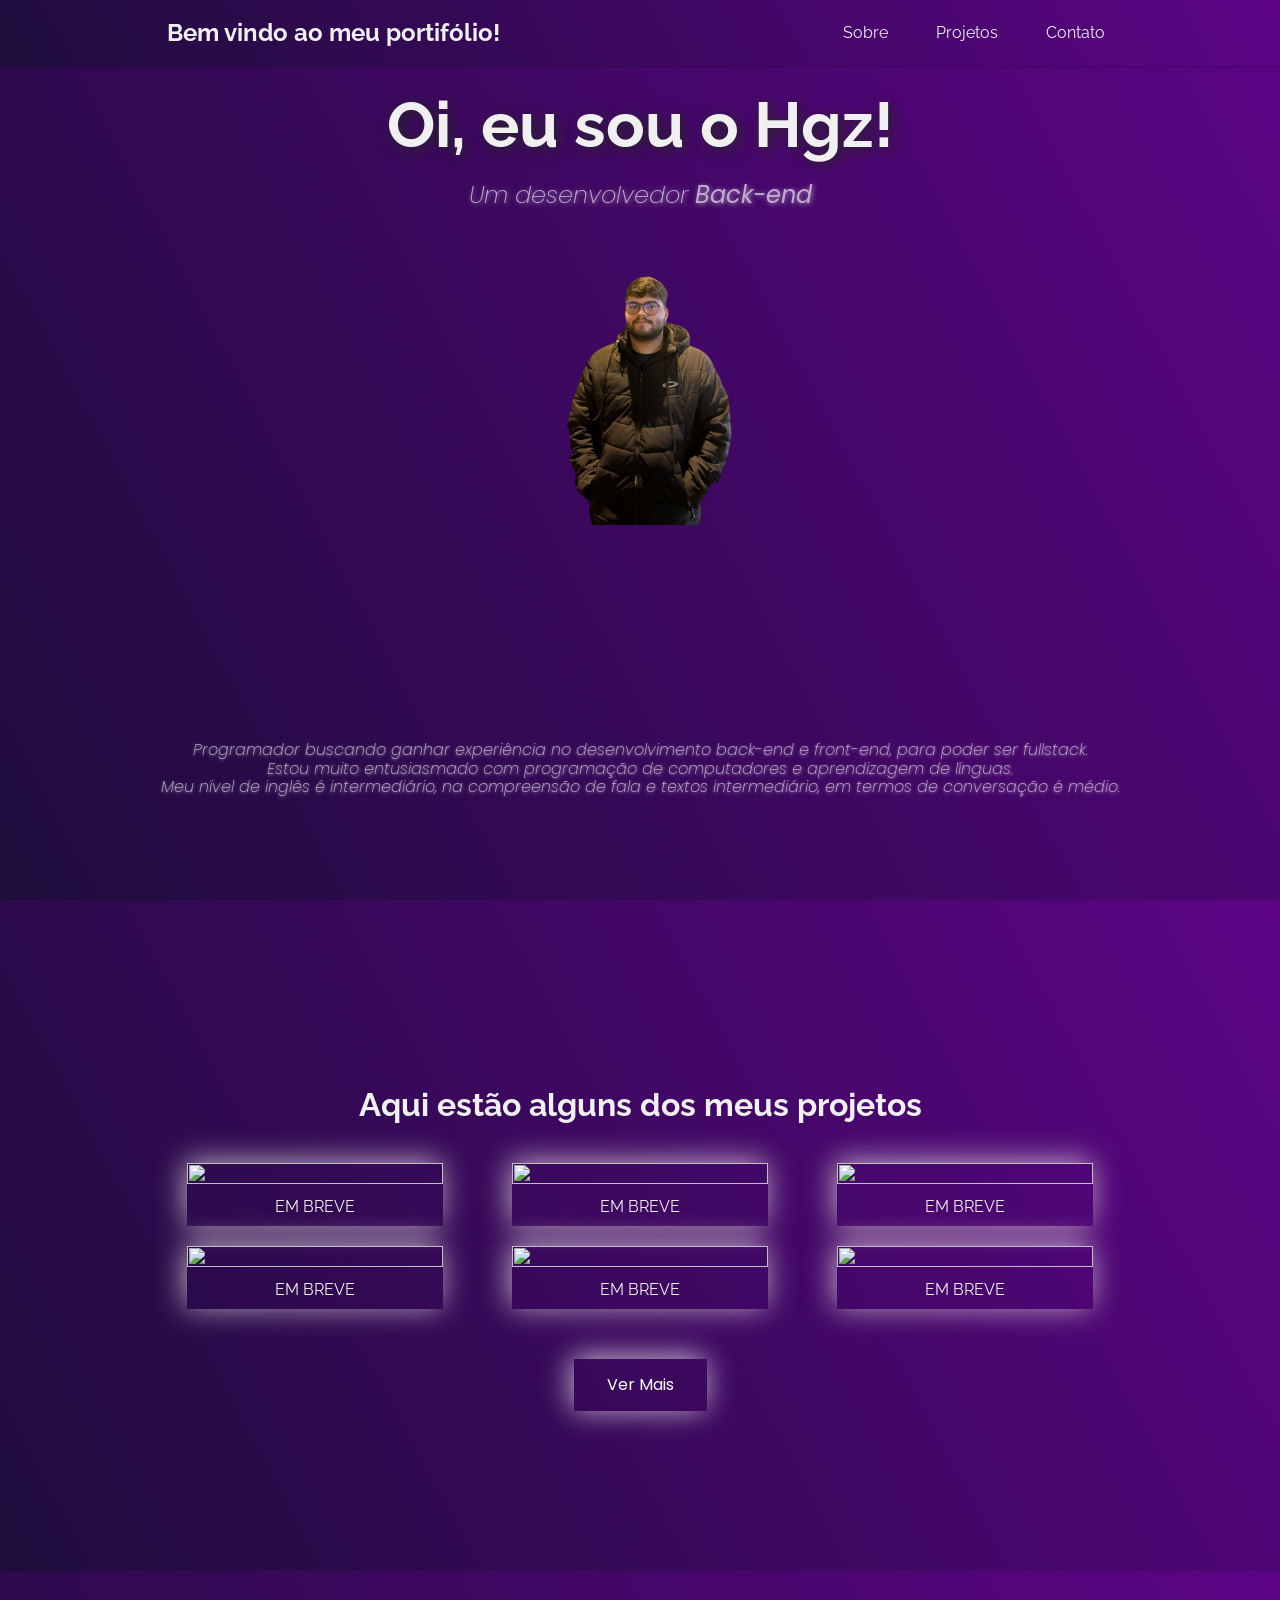
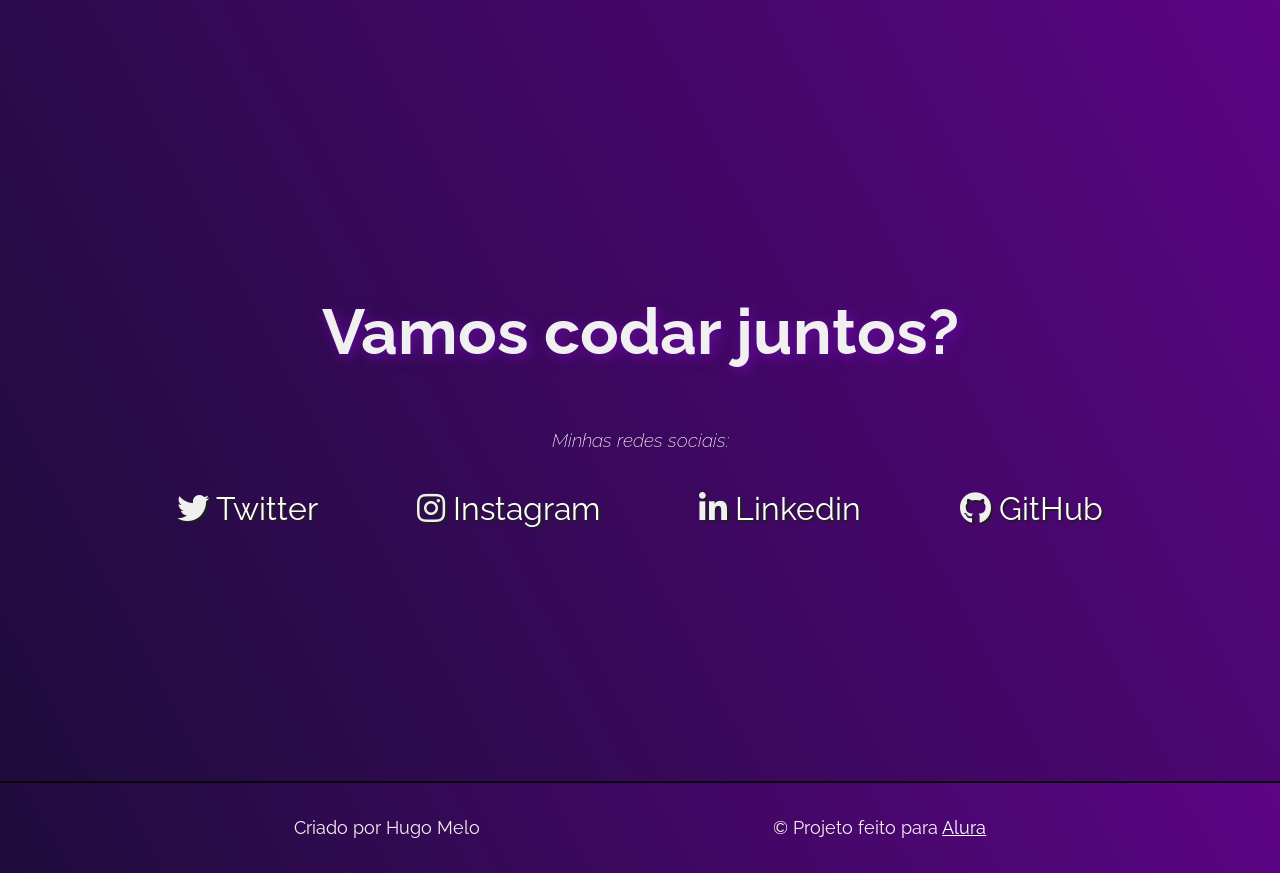
==== index.html @ b151e412 "commit" ====
<!DOCTYPE html>
<html lang="pt-br">
<head>
    <meta charset="UTF-8">
    <meta http-equiv="X-UA-Compatible" content="IE=edge">
    <meta name="viewport" content="width=device-width, initial-scale=1.0">
    <meta name="description" content="Portfólio desenvolvedor Back-end Hugo Melo"> 
    <link rel="stylesheet" href="style.css" type="text/css">
    <link rel="icon" href="https://i.pinimg.com/originals/1c/54/f7/1c54f7b06d7723c21afc5035bf88a5ef.png">
    <link
      rel="stylesheet"
      href="https://use.fontawesome.com/releases/v5.8.2/css/all.css"
    />
    <title>Portfólio Hugo Leonardo Melo</title>
</head>
<body>
    
    <header class="cabeçalho">
      <h2 class="titulo-cabeçalho"> Bem vindo ao meu portifólio!</h1>
        <nav id="navbar">
            <a href="#welcome-section" class="navbar-link">Sobre</a>
            <a href="#projects" class="navbar-link">Projetos</a>
            <a href="#contact" class="navbar-link">Contato</a>
        </nav>
    </header>

    <main>
        <section id="welcome-section">
            <section id="welcome-section">
              <h1 class="titulo-welcome">Oi, eu sou o Hgz!</h1>
              <h2 class="subtitulo-welcome">Um desenvolvedor <strong>Back-end </strong></h2>
              <img src="Foto.png" alt="Foto do dev"  style="width: 300px; margin-bottom: 200px;">
              <p class="subtitulo-welcome"> Programador buscando ganhar experiência no
                desenvolvimento back-end e front-end, para poder ser
                fullstack.<br>
                Estou muito entusiasmado com programação de
                computadores e aprendizagem de línguas.<br>
                Meu nível de inglês é intermediário, na compreensão de
                fala e textos intermediário, em termos de conversação é
                médio.<br>
              </p>
            </section>

          </section>

        <section id="projects">
          <h2 class="titulo-projects">Aqui estão alguns dos meus projetos</h2>
          <div class="projetos-container">  
            <a class="project-tile" href="#">
                <img src="https://c.tenor.com/iyJ0r-hK4gYAAAAC/em-breve-glitch.gif" class="imagem-projeto">
                <p class="descrição-projeto">EM BREVE</p>
            </a>
            <a class="project-tile" href="#">
                <img src="https://c.tenor.com/iyJ0r-hK4gYAAAAC/em-breve-glitch.gif" class="imagem-projeto">
                <p class="descrição-projeto">EM BREVE</p>
            </a>
            <a class="project-tile" href="#">
                <img src="https://c.tenor.com/iyJ0r-hK4gYAAAAC/em-breve-glitch.gif" class="imagem-projeto">
                <p class="descrição-projeto">EM BREVE</p>
            </a>
            <a class="project-tile" href="#">
                <img src="https://c.tenor.com/iyJ0r-hK4gYAAAAC/em-breve-glitch.gif" class="imagem-projeto">
                <p class="descrição-projeto">EM BREVE</p>
            </a>
            <a class="project-tile" href="#">
                <img src="https://c.tenor.com/iyJ0r-hK4gYAAAAC/em-breve-glitch.gif" class="imagem-projeto">
                <p class="descrição-projeto">EM BREVE</p>
            </a>
            <a class="project-tile" href="#">
                <img src="https://c.tenor.com/iyJ0r-hK4gYAAAAC/em-breve-glitch.gif" class="imagem-projeto">
                <p class="descrição-projeto">EM BREVE</p>
            </a>
        </div>
        <a class="btn-ver-mais" href="https://github.com/not-felipe" target="blank">Ver Mais</a>
        </section>

        <section id="contact">
            <h1 class="titulo-contacts">Vamos codar juntos?</h1>
            <h3 class="subtitulo-contacts">Minhas redes sociais:</h5>
                <div class="social-icons">
                    </a>
                    <a href="https://twitter.com/HugoLeo1227"
                    target="_blank">
                      <i class="fab fa-twitter"></i>
                      Twitter
                    </a>
                    <a href="https://www.instagram.com/hugouleo/"
                    target="_blank">
                      <i class="fab fa-instagram"></i>
                      Instagram
                    </a>
                    <a href="https://www.linkedin.com/in/hugo-leonardo-13271121b/"
                    target="_blank">
                      <i class="fab fa-linkedin-in"></i>
                      Linkedin
                    </a>
                    <a href="https://github.com/hgleo"
                    target="_blank">
                      <i class="fab fa-github"></i>
                      GitHub
                    </a>
                  </div>
                  <div class="linha"></div>
        </section>
    </main>
    <footer>
       <p>Criado por Hugo Melo</p>
       <p>© Projeto feito para  <a href="" id="profile-link" target="_blank">Alura</a></p>
    </footer>


</body>
</html>
---- style.css ----
@import url('https://fonts.googleapis.com/css2?family=Poppins:ital,wght@0,100;0,200;0,300;0,400;0,500;0,600;0,700;1,200&family=Raleway:wght@100;200;300;400;500;600;700;800;900&display=swap');

/*! normalize.css v8.0.1 | MIT License | github.com/necolas/normalize.css */

/* Document
   ========================================================================== */

/**
 * 1. Correct the line height in all browsers.
 * 2. Prevent adjustments of font size after orientation changes in iOS.
 */

 html {
    line-height: 1.15; /* 1 */
    -webkit-text-size-adjust: 100%; /* 2 */
  }
  
  /* Sections
     ========================================================================== */
  
  /**
   * Remove the margin in all browsers.
   */
  
  body {
    margin: 0;
  }
  
  /**
   * Render the `main` element consistently in IE.
   */
  
  main {
    display: block;
  }
  
  /**
   * Correct the font size and margin on `h1` elements within `section` and
   * `article` contexts in Chrome, Firefox, and Safari.
   */
  
  h1 {
    font-size: 2em;
    margin: 0.67em 0;
  }
  
  /* Grouping content
     ========================================================================== */
  
  /**
   * 1. Add the correct box sizing in Firefox.
   * 2. Show the overflow in Edge and IE.
   */
  
  hr {
    box-sizing: content-box; /* 1 */
    height: 0; /* 1 */
    overflow: visible; /* 2 */
  }
  
  /**
   * 1. Correct the inheritance and scaling of font size in all browsers.
   * 2. Correct the odd `em` font sizing in all browsers.
   */
  
  pre {
    font-family: monospace, monospace; /* 1 */
    font-size: 1em; /* 2 */
  }
  
  /* Text-level semantics
     ========================================================================== */
  
  /**
   * Remove the gray background on active links in IE 10.
   */
  
  a {
    background-color: transparent;
  }
  
  /**
   * 1. Remove the bottom border in Chrome 57-
   * 2. Add the correct text decoration in Chrome, Edge, IE, Opera, and Safari.
   */
  
  abbr[title] {
    border-bottom: none; /* 1 */
    text-decoration: underline; /* 2 */
    text-decoration: underline dotted; /* 2 */
  }
  
  /**
   * Add the correct font weight in Chrome, Edge, and Safari.
   */
  
  b,
  strong {
    font-weight: bolder;
  }
  
  /**
   * 1. Correct the inheritance and scaling of font size in all browsers.
   * 2. Correct the odd `em` font sizing in all browsers.
   */
  
  code,
  kbd,
  samp {
    font-family: monospace, monospace; /* 1 */
    font-size: 1em; /* 2 */
  }
  
  /**
   * Add the correct font size in all browsers.
   */
  
  small {
    font-size: 80%;
  }
  
  /**
   * Prevent `sub` and `sup` elements from affecting the line height in
   * all browsers.
   */
  
  sub,
  sup {
    font-size: 75%;
    line-height: 0;
    position: relative;
    vertical-align: baseline;
  }
  
  sub {
    bottom: -0.25em;
  }
  
  sup {
    top: -0.5em;
  }
  
  /* Embedded content
     ========================================================================== */
  
  /**
   * Remove the border on images inside links in IE 10.
   */
  
  img {
    border-style: none;
  }
  
  /* Forms
     ========================================================================== */
  
  /**
   * 1. Change the font styles in all browsers.
   * 2. Remove the margin in Firefox and Safari.
   */
  
  button,
  input,
  optgroup,
  select,
  textarea {
    font-family: inherit; /* 1 */
    font-size: 100%; /* 1 */
    line-height: 1.15; /* 1 */
    margin: 0; /* 2 */
  }
  
  /**
   * Show the overflow in IE.
   * 1. Show the overflow in Edge.
   */
  
  button,
  input { /* 1 */
    overflow: visible;
  }
  
  /**
   * Remove the inheritance of text transform in Edge, Firefox, and IE.
   * 1. Remove the inheritance of text transform in Firefox.
   */
  
  button,
  select { /* 1 */
    text-transform: none;
  }
  
  /**
   * Correct the inability to style clickable types in iOS and Safari.
   */
  
  button,
  [type="button"],
  [type="reset"],
  [type="submit"] {
    -webkit-appearance: button;
  }
  
  /**
   * Remove the inner border and padding in Firefox.
   */
  
  button::-moz-focus-inner,
  [type="button"]::-moz-focus-inner,
  [type="reset"]::-moz-focus-inner,
  [type="submit"]::-moz-focus-inner {
    border-style: none;
    padding: 0;
  }
  
  /**
   * Restore the focus styles unset by the previous rule.
   */
  
  button:-moz-focusring,
  [type="button"]:-moz-focusring,
  [type="reset"]:-moz-focusring,
  [type="submit"]:-moz-focusring {
    outline: 1px dotted ButtonText;
  }
  
  /**
   * Correct the padding in Firefox.
   */
  
  fieldset {
    padding: 0.35em 0.75em 0.625em;
  }
  
  /**
   * 1. Correct the text wrapping in Edge and IE.
   * 2. Correct the color inheritance from `fieldset` elements in IE.
   * 3. Remove the padding so developers are not caught out when they zero out
   *    `fieldset` elements in all browsers.
   */
  
  legend {
    box-sizing: border-box; /* 1 */
    color: inherit; /* 2 */
    display: table; /* 1 */
    max-width: 100%; /* 1 */
    padding: 0; /* 3 */
    white-space: normal; /* 1 */
  }
  
  /**
   * Add the correct vertical alignment in Chrome, Firefox, and Opera.
   */
  
  progress {
    vertical-align: baseline;
  }
  
  /**
   * Remove the default vertical scrollbar in IE 10+.
   */
  
  textarea {
    overflow: auto;
  }
  
  /**
   * 1. Add the correct box sizing in IE 10.
   * 2. Remove the padding in IE 10.
   */
  
  [type="checkbox"],
  [type="radio"] {
    box-sizing: border-box; /* 1 */
    padding: 0; /* 2 */
  }
  
  /**
   * Correct the cursor style of increment and decrement buttons in Chrome.
   */
  
  [type="number"]::-webkit-inner-spin-button,
  [type="number"]::-webkit-outer-spin-button {
    height: auto;
  }
  
  /**
   * 1. Correct the odd appearance in Chrome and Safari.
   * 2. Correct the outline style in Safari.
   */
  
  [type="search"] {
    -webkit-appearance: textfield; /* 1 */
    outline-offset: -2px; /* 2 */
  }
  
  /**
   * Remove the inner padding in Chrome and Safari on macOS.
   */
  
  [type="search"]::-webkit-search-decoration {
    -webkit-appearance: none;
  }
  
  /**
   * 1. Correct the inability to style clickable types in iOS and Safari.
   * 2. Change font properties to `inherit` in Safari.
   */
  
  ::-webkit-file-upload-button {
    -webkit-appearance: button; /* 1 */
    font: inherit; /* 2 */
  }
  
  /* Interactive
     ========================================================================== */
  
  /*
   * Add the correct display in Edge, IE 10+, and Firefox.
   */
  
  details {
    display: block;
  }
  
  /*
   * Add the correct display in all browsers.
   */
  
  summary {
    display: list-item;
  }
  
  /* Misc
     ========================================================================== */
  
  /**
   * Add the correct display in IE 10+.
   */
  
  template {
    display: none;
  }
  
  /**
   * Add the correct display in IE 10.
   */
  
  [hidden] {
    display: none;
  }

  *{
    text-decoration: none;
  }

  /* INICIO DO MEU CODIGO */

  html{
    font-size: 16px;
    scroll-behavior: smooth;
  }

  body{
    font-family: 'Raleway', sans-serif;
  }

  body::-webkit-scrollbar {
    width: 5px;               /* width of the entire scrollbar */
  }
  
  body::-webkit-scrollbar-track {
    background: rgb(255, 255, 255);        /* color of the tracking area */
  }
  
  body::-webkit-scrollbar-thumb {
    background-color: #f0f0f0;    /* color of the scroll thumb */
    border-radius: 20px;       /* roundness of the scroll thumb */
    border: 3px solid transparent;  /* creates padding around scroll thumb */
  }

/* header */

  .cabeçalho{
    position: fixed;
    top: 0;
    left: 0;
    width: 100%;
    display: flex;
    justify-content: space-around;
    align-items: center;
    background-color: #fdfbfb;
    background-image: linear-gradient(62deg, #1e0c3b ,#5c0485 100%);
    box-shadow: 0 2px 0 rgb(0 0 0 / 10%);
    z-index: 10;
  }

  .titulo-cabeçalho{
    color: #f0f0f0;
    padding: .5rem;
    margin: .5rem;
    align-self: center;
    justify-self: center;
  }

  #navbar{
    display: flex;
    justify-content: flex-end;
    align-items: center;
  }

  .navbar-link{
    text-align: center;
    color: #f0f0f0;
    display: flex;
    transition: all .5s ease-in-out 0s;  
    padding: 1.5rem;
  }

  .navbar-link:hover{
    height: 100%;
    width: 100%;
    background-color: #f0f0f0;
    color: #eeeeee;
  }




  /* main */

/* SECTION 1*/

  #welcome-section{
    display: flex;
    flex-direction: column;
    justify-content: center;
    align-items: center;
    width: 100%;
    height: 100vh;
    background-color: #e2dde6;
    background-image: linear-gradient(62deg, #1e0c3b 0%, #5c0485 100%);
  }

  .titulo-welcome{
    transition: all .5s ease-in-out 0s;  
    color: #f0f0f0;
    font-size: 4rem;
    margin: 0;
    text-align: center;
    padding: 0;
    cursor: pointer;
    text-shadow: rgb(38, 38, 38) 0.05em 0.05em 0.2em;
  }

  .titulo-welcome:hover{ 
    -webkit-text-stroke: 1px #f0f0f0;
    color: transparent;
  }

  .subtitulo-welcome{
    font-family: 'Poppins';
    font-style: italic;
    color: rgb(245, 241, 247);
    font-weight: 200;
    opacity: 70%;
    text-align: center;
    text-shadow: rgba(246, 246, 247, 0.788) 0.05em 0.05em 0.2em;
  }

  /* SECTION 2 */

  #projects{
    background-color: #fffeff;
    background-image: linear-gradient(62deg, #1e0c3b 0%, #5c0485 100%); 
    width: 100%;
    padding: 10rem 0;
    display: flex;
    flex-direction: column;
    justify-content: center;
    align-items: center;
  }

  .titulo-projects{
    color: #f0f0f0;
    font-size: 2em;
    text-align: center;
    margin-bottom: 30px;
  }

  .projetos-container{
    width: 80%;
    display: flex;
    flex-direction: row;
    flex-wrap: wrap;
    justify-content: space-evenly;
    margin-bottom: 10px;
  }

  .project-tile{
    color: #f0f0f0;
    width: 25%;
    background: transparent;
    margin: 10px;
    display: flex;
    flex-direction: column;
    -webkit-box-shadow: -2px -2px 30px 0px rgba(248, 241, 241, 0.75);
    -moz-box-shadow: -2px -2px 30px 0px rgba(236, 221, 221, 0.75);
    box-shadow: -2px -2px 30px 0px rgba(235, 230, 230, 0.75);
    transition-property: all;
    transition-duration: 1s;
    transition-timing-function: ease-out;
  }

  .project-tile:hover{
    background: rgb(85, 4, 161);
  }

  .imagem-projeto{
    width: 100%;
    object-fit: cover;
    height: 85%;
  }

  .descrição-projeto{
    margin-top: auto;
    margin-bottom: auto;
    align-self: center;
    justify-self: center;
    padding: 10px;
  }

  .btn-ver-mais{
    font-family: 'Poppins';
    padding: 1rem 2rem;
    margin-top: 30px;
    border: 1px solid transparent;
    color: #fffefe;
    background: transparent;
    -webkit-box-shadow: -2px -2px 30px 0px rgba(250, 244, 244, 0.75);
    -moz-box-shadow: -2px -2px 30px 0px rgba(247, 247, 247, 0.75);
    box-shadow: -2px -2px 30px 0px rgba(255, 255, 255, 0.75);
    transition-property: all;
    transition-duration: 1s;
    transition-timing-function: ease-out;
  }

  .btn-ver-mais:hover{
    background: rgb(241, 241, 241);
  }


  /* CONTATOS */

  #contact{
    display: flex;
    flex-direction: column;
    justify-content: center;
    align-items: center;
    width: 100%;
    height: 90vh;
    background-color: #000;
    background-image: linear-gradient(62deg, #1e0c3b 0%, #5c0485 100%);
  }

  .titulo-contacts{
    transition: all .5s ease-in-out 0s;  
    color: #f0f0f0;
    font-size: 4rem;
    margin-top: 10vh;
    text-align: center;
    padding: 0;
    text-shadow: rgb(105, 10, 160) 0.05em 0.05em 0.2em;
  }

  .subtitulo-contacts{
    color: rgb(255, 255, 255);
    font-weight: 200;
    font-style: italic;
  }

  .social-icons a{
    font-size: 2rem;
    color: white;
  }

  .social-icons{
    width: 80%;
    font-size: 3rem;
    display: inline-flex;
    flex-wrap: wrap;
    justify-content: space-around; 
    align-items: space-around;
    margin: 20px auto;
    text-shadow: 2px 2px 1px #1f1f1f;
  }

  .fab{
    color: #f0f0f0;
  }


  /* FOOTER */

  footer{
    background-color: #a8a1a1;
    background-image: linear-gradient(62deg, #1e0c3b, #5c0485);
    width: 100%;
    height: 10vh;
    padding: 0;
    border-top: 2px solid rgb(10, 8, 8);
    display: flex;
    justify-content: space-evenly;
  }

  footer p{
    color: #f8f0f0;
    font-size: 1.1em;
    align-self: center;
  }

  #profile-link{
    color: white;
    text-decoration: underline;
  }

  /* MEDIA QUERY */

  @media only screen and (max-width: 1050px) {
    .project-tile{
      width: 40%;
      margin-bottom: 10px;
      height: 500px;
    }
    .titulo-welcome{
      font-size: 3rem;
    }
    .titulo-contacts{
      font-size: 3rem;
    }
    .social-icons{
      display: flex;
      flex-direction: column;
      justify-content: center;
      align-content: center;
    }
    .social-icons a{
      margin-bottom: 20px;
    }
  } 

  @media only screen and (max-width: 768px) {
    .project-tile{
      width: 100%;
      margin-bottom: 10px;
      height: 500px;
    }
    .titulo-welcome{
      font-size: 3rem;
    }
    .titulo-contacts{
      font-size: 3rem;
    }
    .social-icons{
      display: flex;
      flex-direction: column;
      justify-content: center;
      align-content: center;
    }
    .social-icons a{
      margin-bottom: 20px;
    }
  }
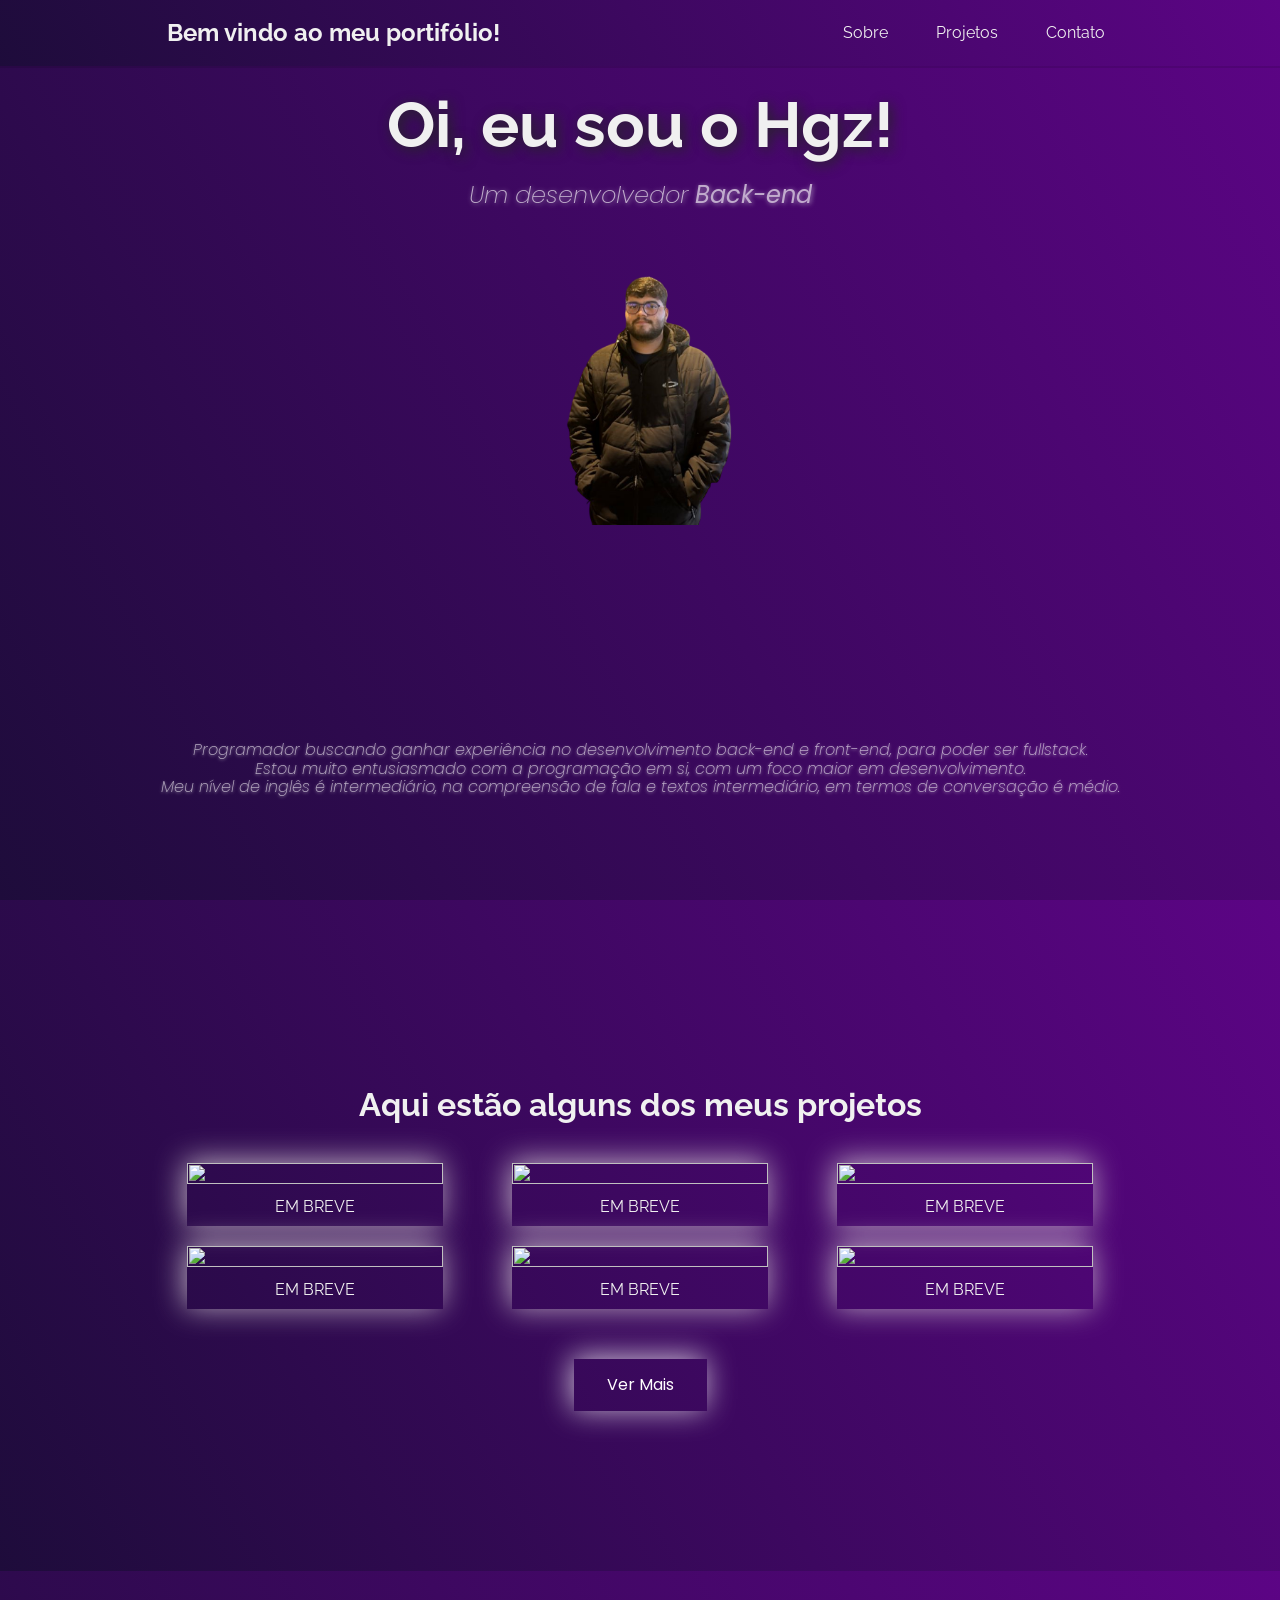
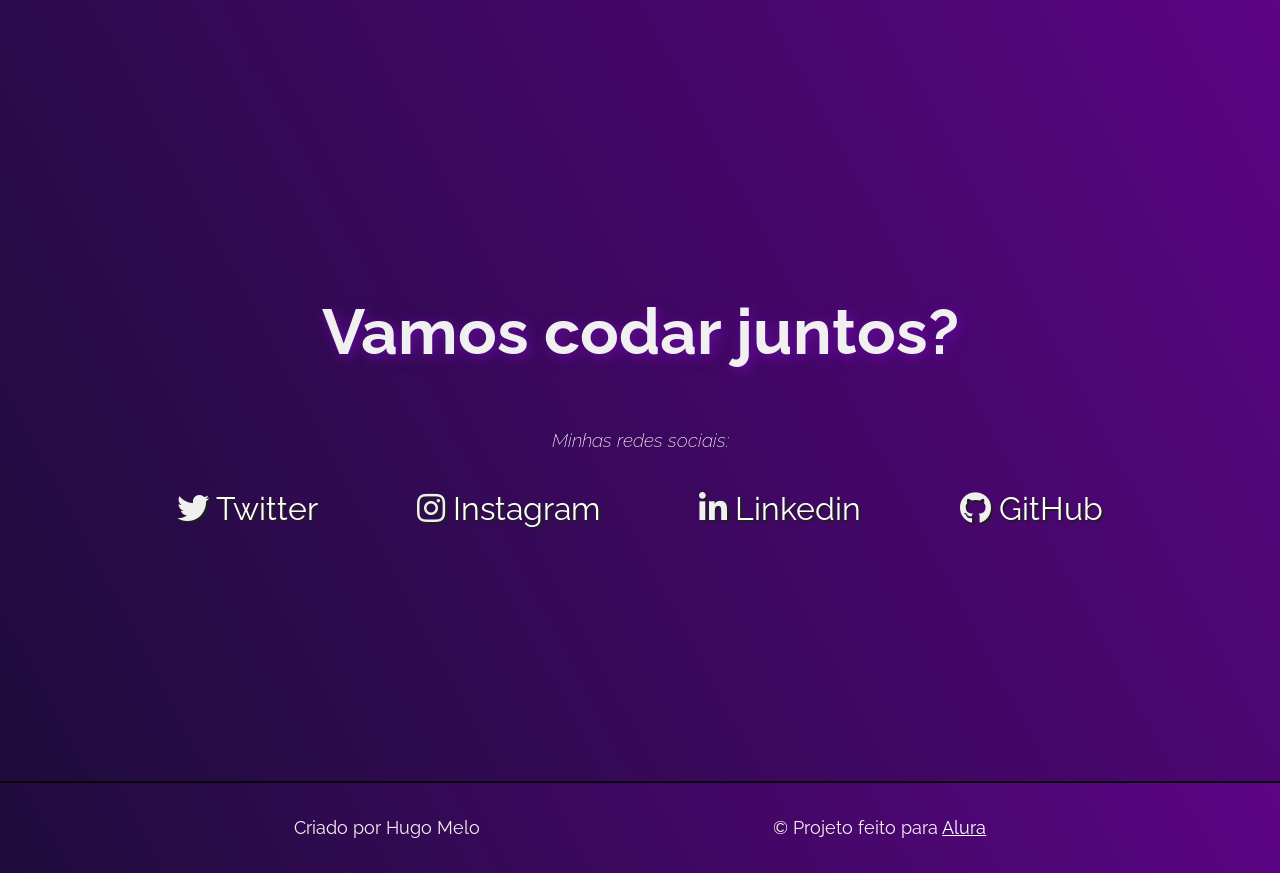
==== commit 7a70b87e: "commit" ====
--- a/index.html
+++ b/index.html
@@ -33,8 +33,7 @@
               <p class="subtitulo-welcome"> Programador buscando ganhar experiência no
                 desenvolvimento back-end e front-end, para poder ser
                 fullstack.<br>
-                Estou muito entusiasmado com programação de
-                computadores e aprendizagem de línguas.<br>
+                Estou muito entusiasmado com a programação em si, com um foco maior em desenvolvimento.<br>
                 Meu nível de inglês é intermediário, na compreensão de
                 fala e textos intermediário, em termos de conversação é
                 médio.<br>
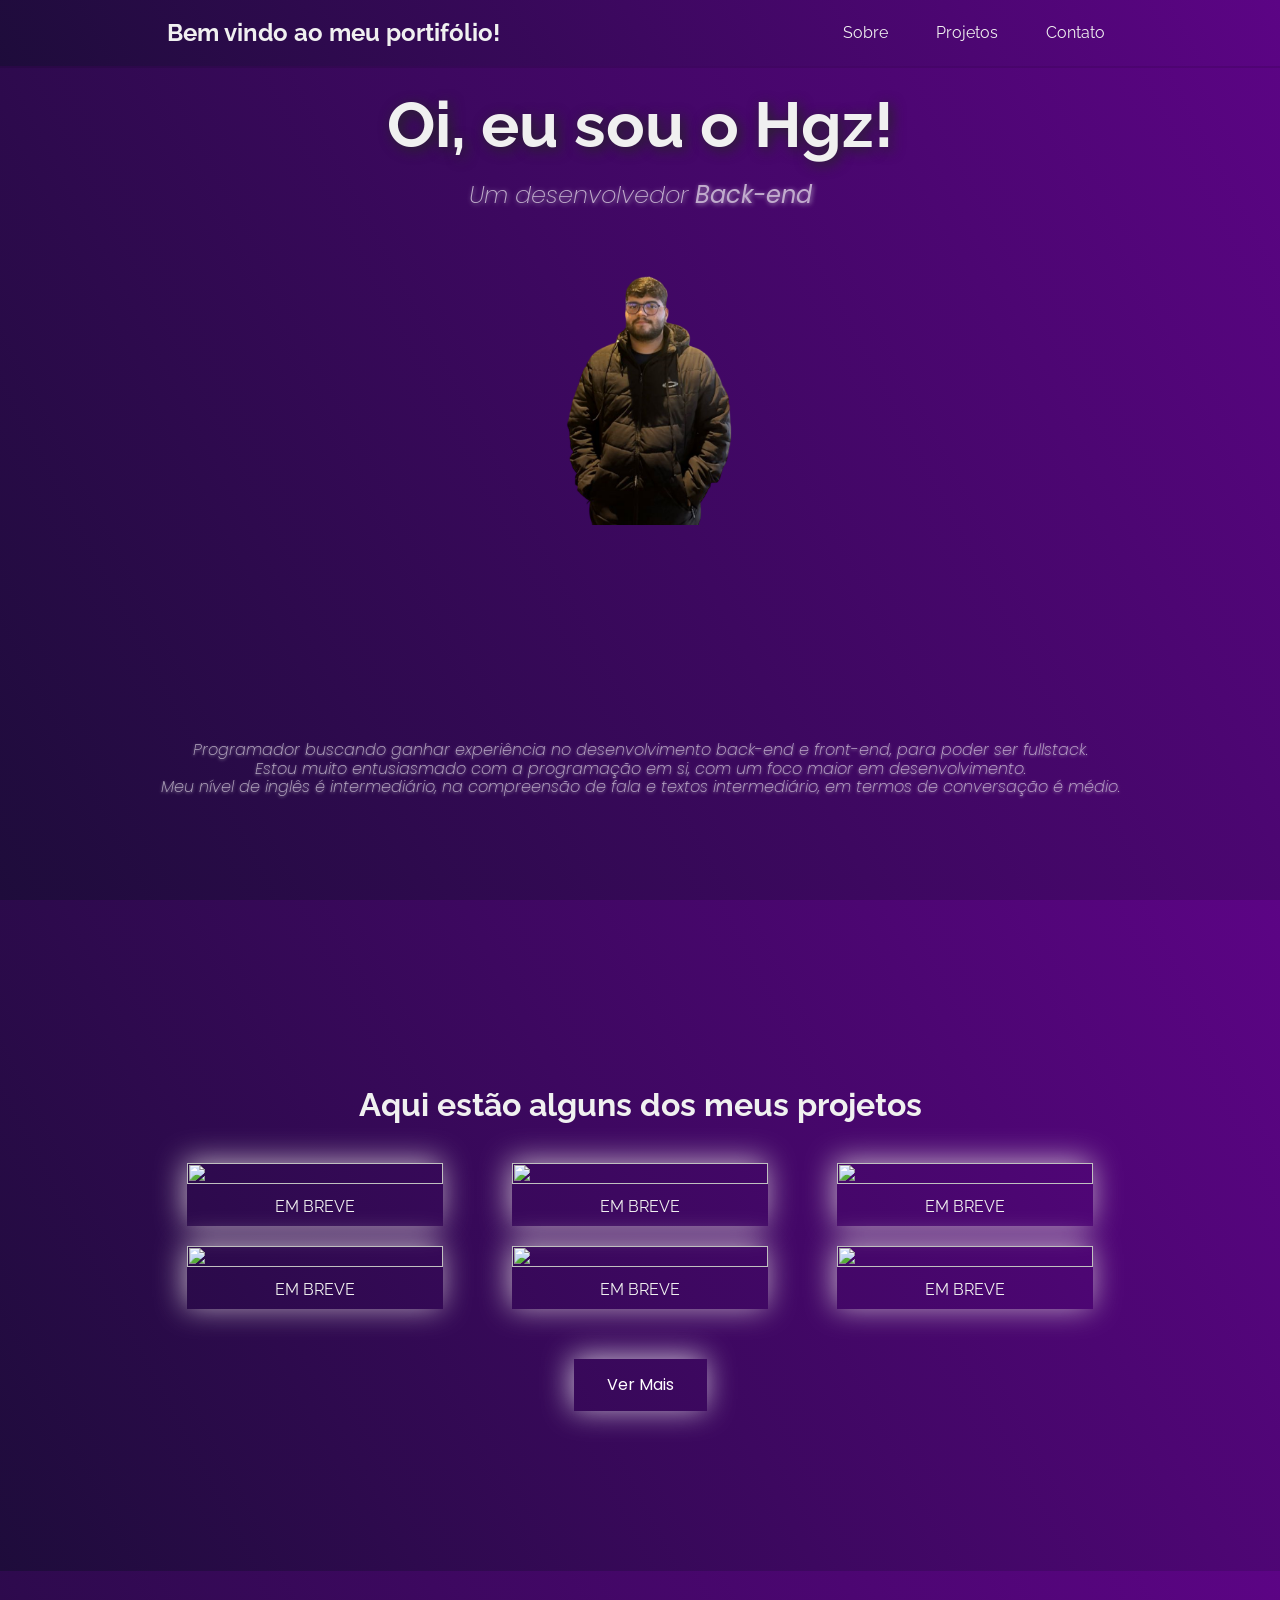
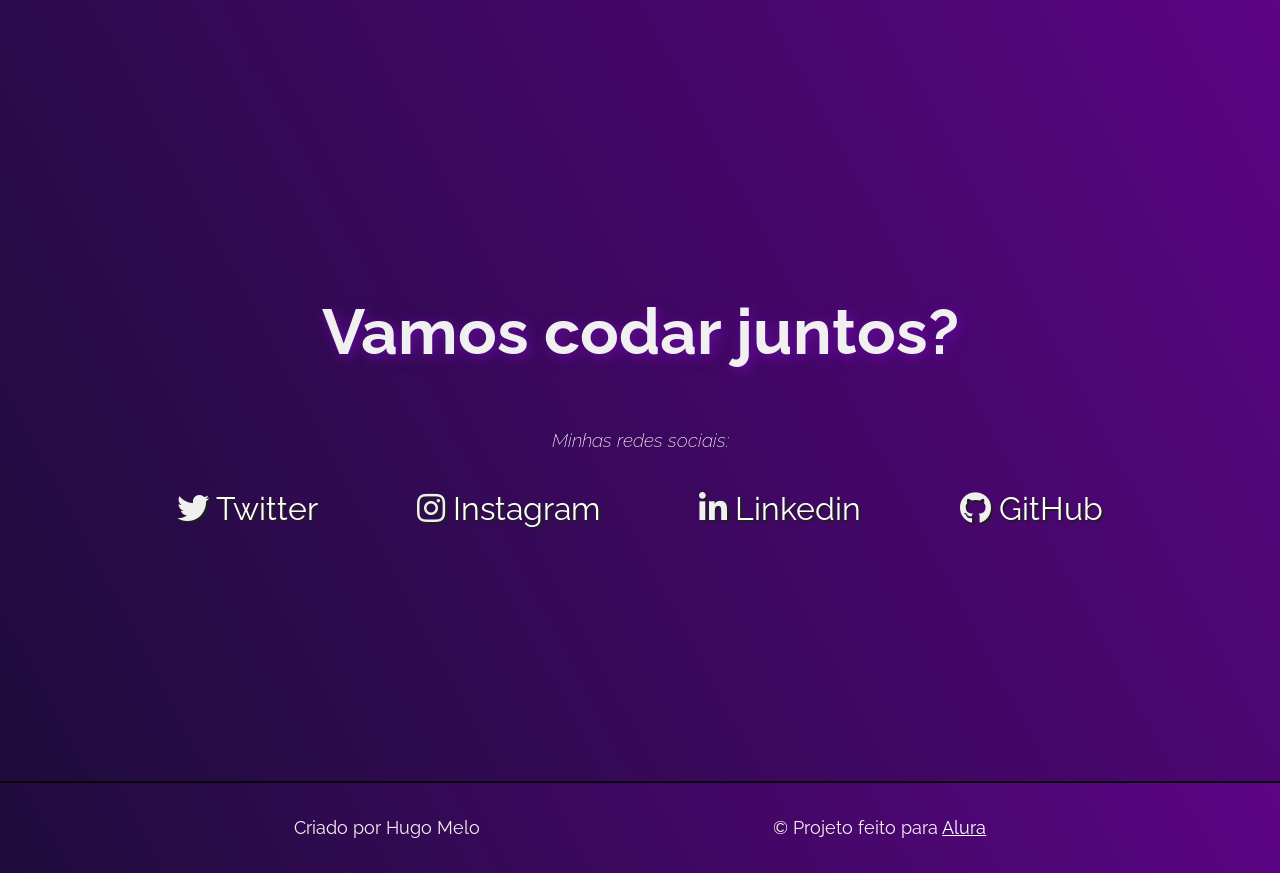
==== commit aa90188a: "commit" ====
--- a/index.html
+++ b/index.html
@@ -5,7 +5,7 @@
     <meta http-equiv="X-UA-Compatible" content="IE=edge">
     <meta name="viewport" content="width=device-width, initial-scale=1.0">
     <meta name="description" content="Portfólio desenvolvedor Back-end Hugo Melo"> 
-    <link rel="stylesheet" href="style.css" type="text/css">
+    <link rel="stylesheet" href="styles.css" type="text/css">
     <link rel="icon" href="https://i.pinimg.com/originals/1c/54/f7/1c54f7b06d7723c21afc5035bf88a5ef.png">
     <link
       rel="stylesheet"
@@ -70,7 +70,7 @@
                 <p class="descrição-projeto">EM BREVE</p>
             </a>
         </div>
-        <a class="btn-ver-mais" href="https://github.com/not-felipe" target="blank">Ver Mais</a>
+        <a class="btn-ver-mais" href="https://github.com/hgleo" target="blank">Ver Mais</a>
         </section>
 
         <section id="contact">
--- a/styles.css
+++ b/styles.css
@@ -0,0 +1,673 @@
+@import url('https://fonts.googleapis.com/css2?family=Poppins:ital,wght@0,100;0,200;0,300;0,400;0,500;0,600;0,700;1,200&family=Raleway:wght@100;200;300;400;500;600;700;800;900&display=swap');
+
+/*! normalize.css v8.0.1 | MIT License | github.com/necolas/normalize.css */
+
+/* Document
+   ========================================================================== */
+
+/**
+ * 1. Correct the line height in all browsers.
+ * 2. Prevent adjustments of font size after orientation changes in iOS.
+ */
+
+ html {
+    line-height: 1.15; /* 1 */
+    -webkit-text-size-adjust: 100%; /* 2 */
+  }
+  
+  /* Sections
+     ========================================================================== */
+  
+  /**
+   * Remove the margin in all browsers.
+   */
+  
+  body {
+    margin: 0;
+  }
+  
+  /**
+   * Render the `main` element consistently in IE.
+   */
+  
+  main {
+    display: block;
+  }
+  
+  /**
+   * Correct the font size and margin on `h1` elements within `section` and
+   * `article` contexts in Chrome, Firefox, and Safari.
+   */
+  
+  h1 {
+    font-size: 2em;
+    margin: 0.67em 0;
+  }
+  
+  /* Grouping content
+     ========================================================================== */
+  
+  /**
+   * 1. Add the correct box sizing in Firefox.
+   * 2. Show the overflow in Edge and IE.
+   */
+  
+  hr {
+    box-sizing: content-box; /* 1 */
+    height: 0; /* 1 */
+    overflow: visible; /* 2 */
+  }
+  
+  /**
+   * 1. Correct the inheritance and scaling of font size in all browsers.
+   * 2. Correct the odd `em` font sizing in all browsers.
+   */
+  
+  pre {
+    font-family: monospace, monospace; /* 1 */
+    font-size: 1em; /* 2 */
+  }
+  
+  /* Text-level semantics
+     ========================================================================== */
+  
+  /**
+   * Remove the gray background on active links in IE 10.
+   */
+  
+  a {
+    background-color: transparent;
+  }
+  
+  /**
+   * 1. Remove the bottom border in Chrome 57-
+   * 2. Add the correct text decoration in Chrome, Edge, IE, Opera, and Safari.
+   */
+  
+  abbr[title] {
+    border-bottom: none; /* 1 */
+    text-decoration: underline; /* 2 */
+    text-decoration: underline dotted; /* 2 */
+  }
+  
+  /**
+   * Add the correct font weight in Chrome, Edge, and Safari.
+   */
+  
+  b,
+  strong {
+    font-weight: bolder;
+  }
+  
+  /**
+   * 1. Correct the inheritance and scaling of font size in all browsers.
+   * 2. Correct the odd `em` font sizing in all browsers.
+   */
+  
+  code,
+  kbd,
+  samp {
+    font-family: monospace, monospace; /* 1 */
+    font-size: 1em; /* 2 */
+  }
+  
+  /**
+   * Add the correct font size in all browsers.
+   */
+  
+  small {
+    font-size: 80%;
+  }
+  
+  /**
+   * Prevent `sub` and `sup` elements from affecting the line height in
+   * all browsers.
+   */
+  
+  sub,
+  sup {
+    font-size: 75%;
+    line-height: 0;
+    position: relative;
+    vertical-align: baseline;
+  }
+  
+  sub {
+    bottom: -0.25em;
+  }
+  
+  sup {
+    top: -0.5em;
+  }
+  
+  /* Embedded content
+     ========================================================================== */
+  
+  /**
+   * Remove the border on images inside links in IE 10.
+   */
+  
+  img {
+    border-style: none;
+  }
+  
+  /* Forms
+     ========================================================================== */
+  
+  /**
+   * 1. Change the font styles in all browsers.
+   * 2. Remove the margin in Firefox and Safari.
+   */
+  
+  button,
+  input,
+  optgroup,
+  select,
+  textarea {
+    font-family: inherit; /* 1 */
+    font-size: 100%; /* 1 */
+    line-height: 1.15; /* 1 */
+    margin: 0; /* 2 */
+  }
+  
+  /**
+   * Show the overflow in IE.
+   * 1. Show the overflow in Edge.
+   */
+  
+  button,
+  input { /* 1 */
+    overflow: visible;
+  }
+  
+  /**
+   * Remove the inheritance of text transform in Edge, Firefox, and IE.
+   * 1. Remove the inheritance of text transform in Firefox.
+   */
+  
+  button,
+  select { /* 1 */
+    text-transform: none;
+  }
+  
+  /**
+   * Correct the inability to style clickable types in iOS and Safari.
+   */
+  
+  button,
+  [type="button"],
+  [type="reset"],
+  [type="submit"] {
+    -webkit-appearance: button;
+  }
+  
+  /**
+   * Remove the inner border and padding in Firefox.
+   */
+  
+  button::-moz-focus-inner,
+  [type="button"]::-moz-focus-inner,
+  [type="reset"]::-moz-focus-inner,
+  [type="submit"]::-moz-focus-inner {
+    border-style: none;
+    padding: 0;
+  }
+  
+  /**
+   * Restore the focus styles unset by the previous rule.
+   */
+  
+  button:-moz-focusring,
+  [type="button"]:-moz-focusring,
+  [type="reset"]:-moz-focusring,
+  [type="submit"]:-moz-focusring {
+    outline: 1px dotted ButtonText;
+  }
+  
+  /**
+   * Correct the padding in Firefox.
+   */
+  
+  fieldset {
+    padding: 0.35em 0.75em 0.625em;
+  }
+  
+  /**
+   * 1. Correct the text wrapping in Edge and IE.
+   * 2. Correct the color inheritance from `fieldset` elements in IE.
+   * 3. Remove the padding so developers are not caught out when they zero out
+   *    `fieldset` elements in all browsers.
+   */
+  
+  legend {
+    box-sizing: border-box; /* 1 */
+    color: inherit; /* 2 */
+    display: table; /* 1 */
+    max-width: 100%; /* 1 */
+    padding: 0; /* 3 */
+    white-space: normal; /* 1 */
+  }
+  
+  /**
+   * Add the correct vertical alignment in Chrome, Firefox, and Opera.
+   */
+  
+  progress {
+    vertical-align: baseline;
+  }
+  
+  /**
+   * Remove the default vertical scrollbar in IE 10+.
+   */
+  
+  textarea {
+    overflow: auto;
+  }
+  
+  /**
+   * 1. Add the correct box sizing in IE 10.
+   * 2. Remove the padding in IE 10.
+   */
+  
+  [type="checkbox"],
+  [type="radio"] {
+    box-sizing: border-box; /* 1 */
+    padding: 0; /* 2 */
+  }
+  
+  /**
+   * Correct the cursor style of increment and decrement buttons in Chrome.
+   */
+  
+  [type="number"]::-webkit-inner-spin-button,
+  [type="number"]::-webkit-outer-spin-button {
+    height: auto;
+  }
+  
+  /**
+   * 1. Correct the odd appearance in Chrome and Safari.
+   * 2. Correct the outline style in Safari.
+   */
+  
+  [type="search"] {
+    -webkit-appearance: textfield; /* 1 */
+    outline-offset: -2px; /* 2 */
+  }
+  
+  /**
+   * Remove the inner padding in Chrome and Safari on macOS.
+   */
+  
+  [type="search"]::-webkit-search-decoration {
+    -webkit-appearance: none;
+  }
+  
+  /**
+   * 1. Correct the inability to style clickable types in iOS and Safari.
+   * 2. Change font properties to `inherit` in Safari.
+   */
+  
+  ::-webkit-file-upload-button {
+    -webkit-appearance: button; /* 1 */
+    font: inherit; /* 2 */
+  }
+  
+  /* Interactive
+     ========================================================================== */
+  
+  /*
+   * Add the correct display in Edge, IE 10+, and Firefox.
+   */
+  
+  details {
+    display: block;
+  }
+  
+  /*
+   * Add the correct display in all browsers.
+   */
+  
+  summary {
+    display: list-item;
+  }
+  
+  /* Misc
+     ========================================================================== */
+  
+  /**
+   * Add the correct display in IE 10+.
+   */
+  
+  template {
+    display: none;
+  }
+  
+  /**
+   * Add the correct display in IE 10.
+   */
+  
+  [hidden] {
+    display: none;
+  }
+
+  *{
+    text-decoration: none;
+  }
+
+  /* INICIO DO MEU CODIGO */
+
+  html{
+    font-size: 16px;
+    scroll-behavior: smooth;
+  }
+
+  body{
+    font-family: 'Raleway', sans-serif;
+  }
+
+  body::-webkit-scrollbar {
+    width: 5px;               /* width of the entire scrollbar */
+  }
+  
+  body::-webkit-scrollbar-track {
+    background: rgb(255, 255, 255);        /* color of the tracking area */
+  }
+  
+  body::-webkit-scrollbar-thumb {
+    background-color: #f0f0f0;    /* color of the scroll thumb */
+    border-radius: 20px;       /* roundness of the scroll thumb */
+    border: 3px solid transparent;  /* creates padding around scroll thumb */
+  }
+
+/* header */
+
+  .cabeçalho{
+    position: fixed;
+    top: 0;
+    left: 0;
+    width: 100%;
+    display: flex;
+    justify-content: space-around;
+    align-items: center;
+    background-color: #fdfbfb;
+    background-image: linear-gradient(62deg, #1e0c3b ,#5c0485 100%);
+    box-shadow: 0 2px 0 rgb(0 0 0 / 10%);
+    z-index: 10;
+  }
+
+  .titulo-cabeçalho{
+    color: #f0f0f0;
+    padding: .5rem;
+    margin: .5rem;
+    align-self: center;
+    justify-self: center;
+  }
+
+  #navbar{
+    display: flex;
+    justify-content: flex-end;
+    align-items: center;
+  }
+
+  .navbar-link{
+    text-align: center;
+    color: #f0f0f0;
+    display: flex;
+    transition: all .5s ease-in-out 0s;  
+    padding: 1.5rem;
+  }
+
+  .navbar-link:hover{
+    height: 100%;
+    width: 100%;
+    background-color: #f0f0f0;
+    color: #1b1a1a;
+  }
+
+
+
+
+  /* main */
+
+/* SECTION 1*/
+
+  #welcome-section{
+    display: flex;
+    flex-direction: column;
+    justify-content: center;
+    align-items: center;
+    width: 100%;
+    height: 100vh;
+    background-color: #000000;
+    background-image: linear-gradient(62deg, #1e0c3b 0%, #5c0485 100%);
+  }
+
+  .titulo-welcome{
+    transition: all .5s ease-in-out 0s;  
+    color: #f0f0f0;
+    font-size: 4rem;
+    margin: 0;
+    text-align: center;
+    padding: 0;
+    cursor: pointer;
+    text-shadow: rgb(38, 38, 38) 0.05em 0.05em 0.2em;
+  }
+
+  .titulo-welcome:hover{ 
+    -webkit-text-stroke: 1px #f0f0f0;
+    color: transparent;
+  }
+
+  .subtitulo-welcome{
+    font-family: 'Poppins';
+    font-style: italic;
+    color: rgb(245, 241, 247);
+    font-weight: 200;
+    opacity: 70%;
+    text-align: center;
+    text-shadow: rgba(246, 246, 247, 0.788) 0.05em 0.05em 0.2em;
+  }
+
+  /* SECTION 2 */
+
+  #projects{
+    background-color: #fffeff;
+    background-image: linear-gradient(62deg, #1e0c3b 0%, #5c0485 100%); 
+    width: 100%;
+    padding: 10rem 0;
+    display: flex;
+    flex-direction: column;
+    justify-content: center;
+    align-items: center;
+  }
+
+  .titulo-projects{
+    color: #f0f0f0;
+    font-size: 2em;
+    text-align: center;
+    margin-bottom: 30px;
+  }
+
+  .projetos-container{
+    width: 80%;
+    display: flex;
+    flex-direction: row;
+    flex-wrap: wrap;
+    justify-content: space-evenly;
+    margin-bottom: 10px;
+  }
+
+  .project-tile{
+    color: #f0f0f0;
+    width: 25%;
+    background: transparent;
+    margin: 10px;
+    display: flex;
+    flex-direction: column;
+    -webkit-box-shadow: -2px -2px 30px 0px rgba(248, 241, 241, 0.75);
+    -moz-box-shadow: -2px -2px 30px 0px rgba(236, 221, 221, 0.75);
+    box-shadow: -2px -2px 30px 0px rgba(235, 230, 230, 0.75);
+    transition-property: all;
+    transition-duration: 1s;
+    transition-timing-function: ease-out;
+  }
+
+  .project-tile:hover{
+    background: rgb(85, 4, 161);
+  }
+
+  .imagem-projeto{
+    width: 100%;
+    object-fit: cover;
+    height: 85%;
+  }
+
+  .descrição-projeto{
+    margin-top: auto;
+    margin-bottom: auto;
+    align-self: center;
+    justify-self: center;
+    padding: 10px;
+  }
+
+  .btn-ver-mais{
+    font-family: 'Poppins';
+    padding: 1rem 2rem;
+    margin-top: 30px;
+    border: 1px solid transparent;
+    color: #fffefe;
+    background: transparent;
+    -webkit-box-shadow: -2px -2px 30px 0px rgba(3, 3, 3, 0.753);
+    -moz-box-shadow: -2px -2px 30px 0px rgba(255, 255, 255, 0.75);
+    box-shadow: -2px -2px 30px 0px rgba(248, 248, 248, 0.75);
+    transition-property: all;
+    transition-duration: 1s;
+    transition-timing-function: ease-out;
+  }
+
+  .btn-ver-mais:hover{
+    background: rgb(255, 255, 255);
+  }
+
+
+  /* CONTATOS */
+
+  #contact{
+    display: flex;
+    flex-direction: column;
+    justify-content: center;
+    align-items: center;
+    width: 100%;
+    height: 90vh;
+    background-color: #000;
+    background-image: linear-gradient(62deg, #1e0c3b 0%, #5c0485 100%);
+  }
+
+  .titulo-contacts{
+    transition: all .5s ease-in-out 0s;  
+    color: #f0f0f0;
+    font-size: 4rem;
+    margin-top: 10vh;
+    text-align: center;
+    padding: 0;
+    text-shadow: rgb(105, 10, 160) 0.05em 0.05em 0.2em;
+  }
+
+  .subtitulo-contacts{
+    color: rgb(255, 255, 255);
+    font-weight: 200;
+    font-style: italic;
+  }
+
+  .social-icons a{
+    font-size: 2rem;
+    color: white;
+  }
+
+  .social-icons{
+    width: 80%;
+    font-size: 3rem;
+    display: inline-flex;
+    flex-wrap: wrap;
+    justify-content: space-around; 
+    align-items: space-around;
+    margin: 20px auto;
+    text-shadow: 2px 2px 1px #1f1f1f;
+  }
+
+  .fab{
+    color: #f0f0f0;
+  }
+
+
+  /* FOOTER */
+
+  footer{
+    background-color: #a8a1a1;
+    background-image: linear-gradient(62deg, #1e0c3b, #5c0485);
+    width: 100%;
+    height: 10vh;
+    padding: 0;
+    border-top: 2px solid rgb(10, 8, 8);
+    display: flex;
+    justify-content: space-evenly;
+  }
+
+  footer p{
+    color: #f8f0f0;
+    font-size: 1.1em;
+    align-self: center;
+  }
+
+  #profile-link{
+    color: white;
+    text-decoration: underline;
+  }
+
+  /* MEDIA QUERY */
+
+  @media only screen and (max-width: 1050px) {
+    .project-tile{
+      width: 40%;
+      margin-bottom: 10px;
+      height: 500px;
+    }
+    .titulo-welcome{
+      font-size: 3rem;
+    }
+    .titulo-contacts{
+      font-size: 3rem;
+    }
+    .social-icons{
+      display: flex;
+      flex-direction: column;
+      justify-content: center;
+      align-content: center;
+    }
+    .social-icons a{
+      margin-bottom: 20px;
+    }
+  } 
+
+  @media only screen and (max-width: 768px) {
+    .project-tile{
+      width: 100%;
+      margin-bottom: 10px;
+      height: 500px;
+    }
+    .titulo-welcome{
+      font-size: 3rem;
+    }
+    .titulo-contacts{
+      font-size: 3rem;
+    }
+    .social-icons{
+      display: flex;
+      flex-direction: column;
+      justify-content: center;
+      align-content: center;
+    }
+    .social-icons a{
+      margin-bottom: 20px;
+    }
+  }
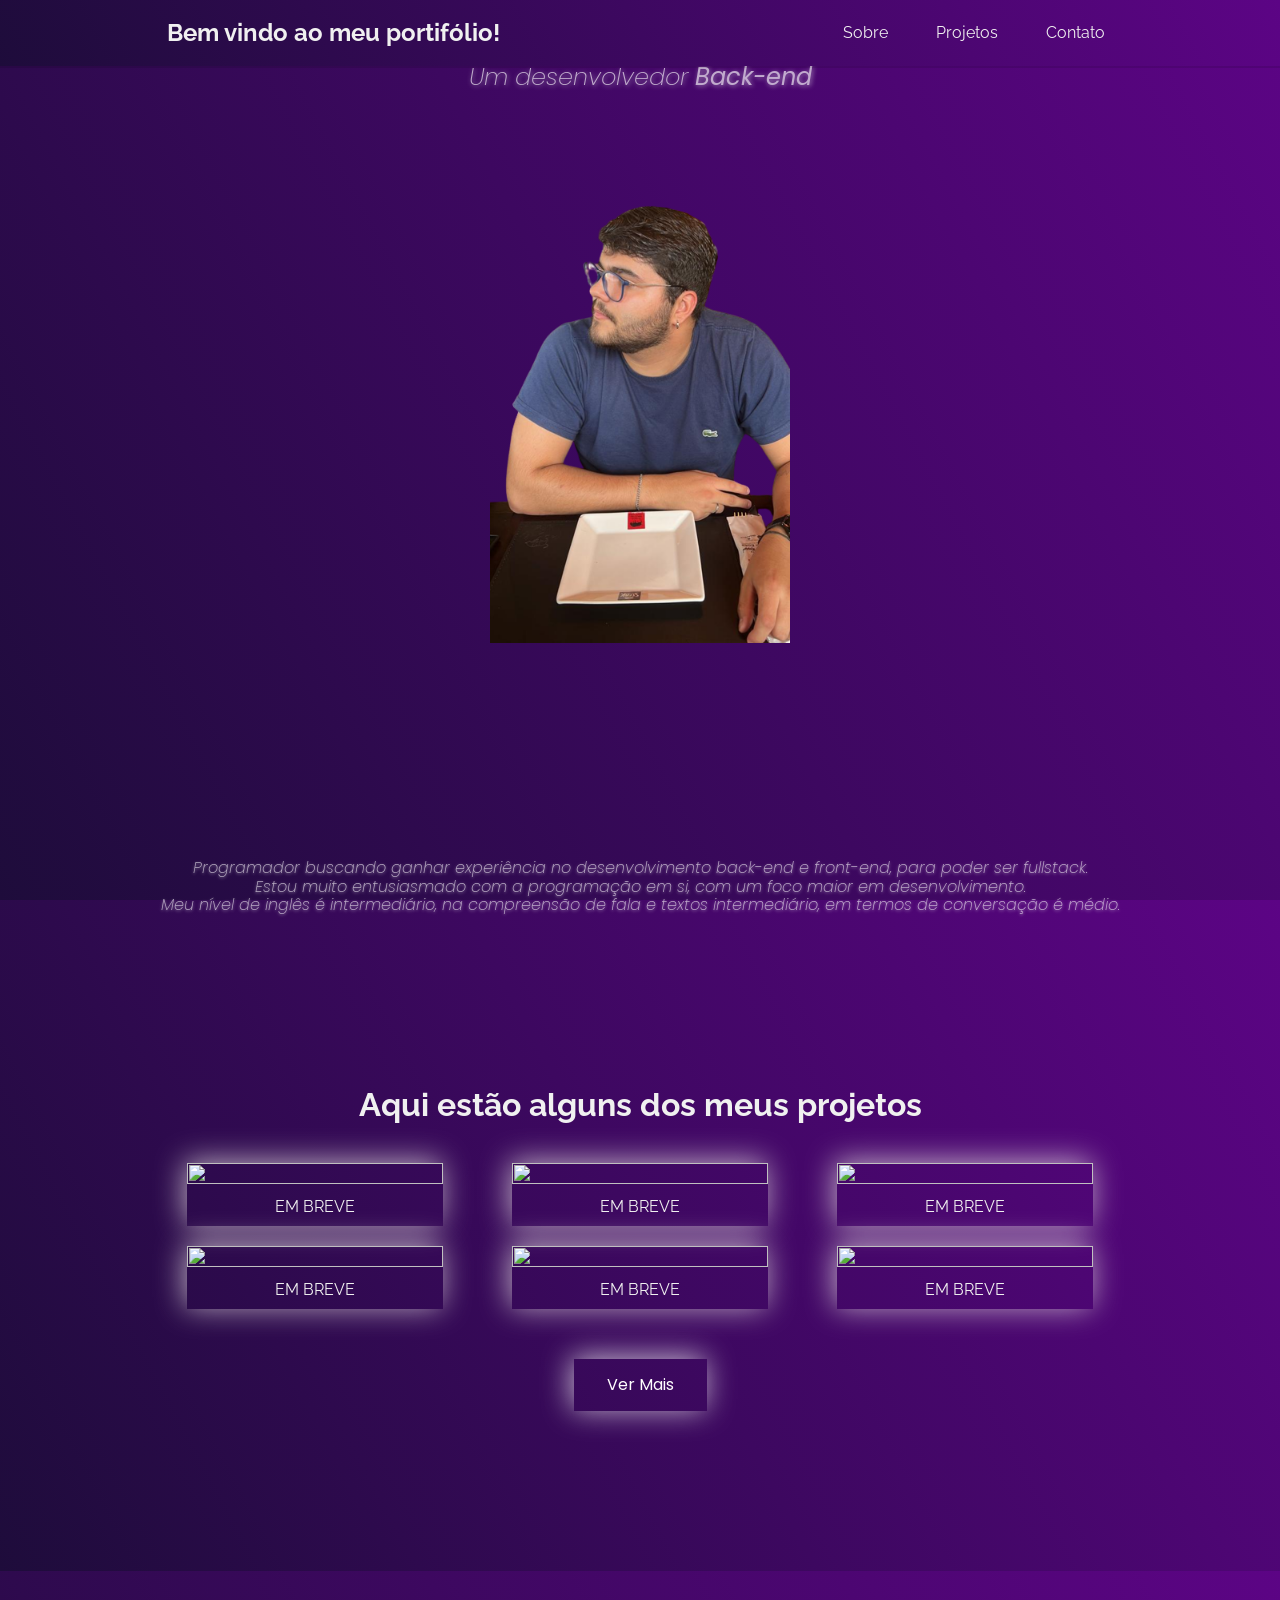
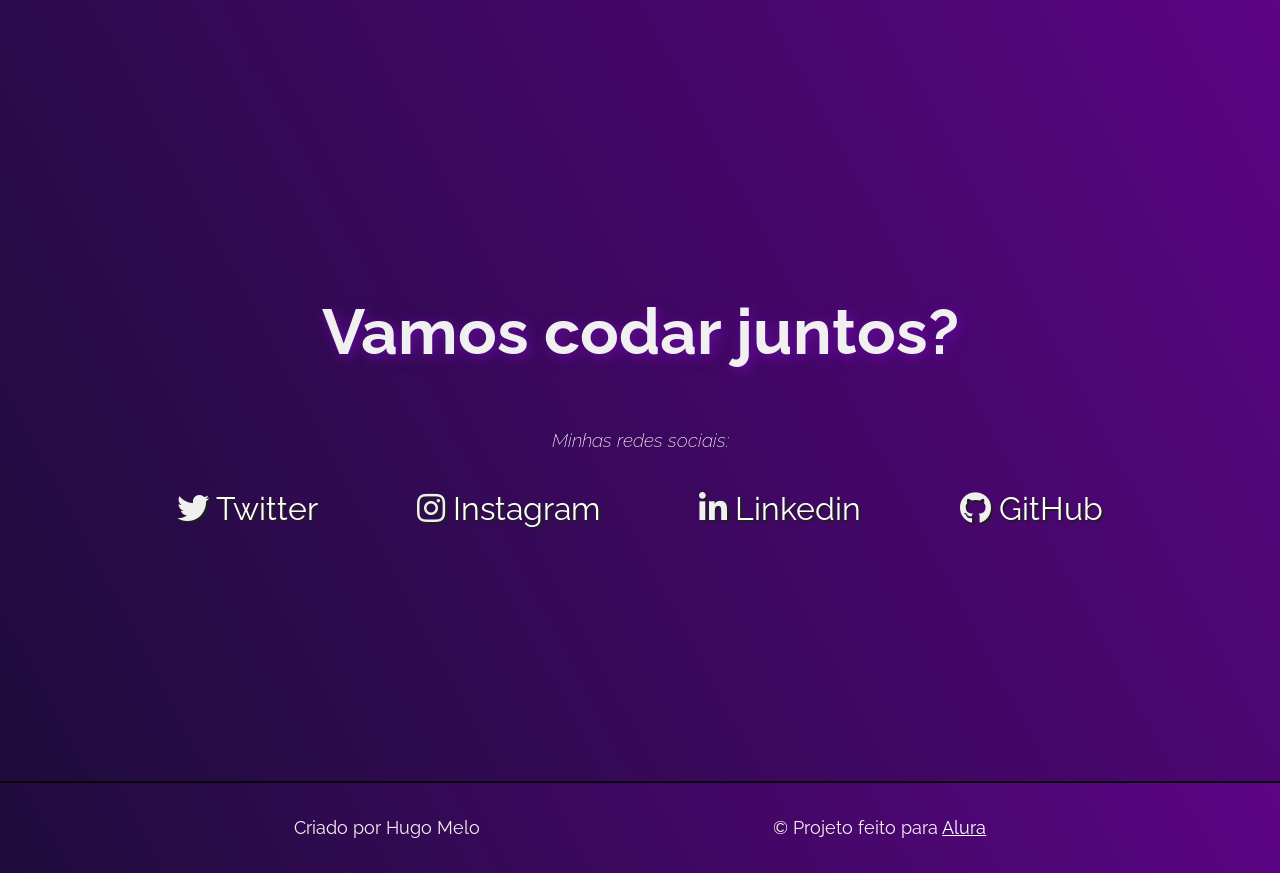
==== commit 5742a844: "commit" ====
--- a/index.html
+++ b/index.html
@@ -29,7 +29,7 @@
             <section id="welcome-section">
               <h1 class="titulo-welcome">Oi, eu sou o Hgz!</h1>
               <h2 class="subtitulo-welcome">Um desenvolvedor <strong>Back-end </strong></h2>
-              <img src="Foto.png" alt="Foto do dev"  style="width: 300px; margin-bottom: 200px;">
+              <img src="fotoportifo-removebg-preview.png" alt="Foto do dev"  style="width: 300px; margin-bottom: 200px;">
               <p class="subtitulo-welcome"> Programador buscando ganhar experiência no
                 desenvolvimento back-end e front-end, para poder ser
                 fullstack.<br>
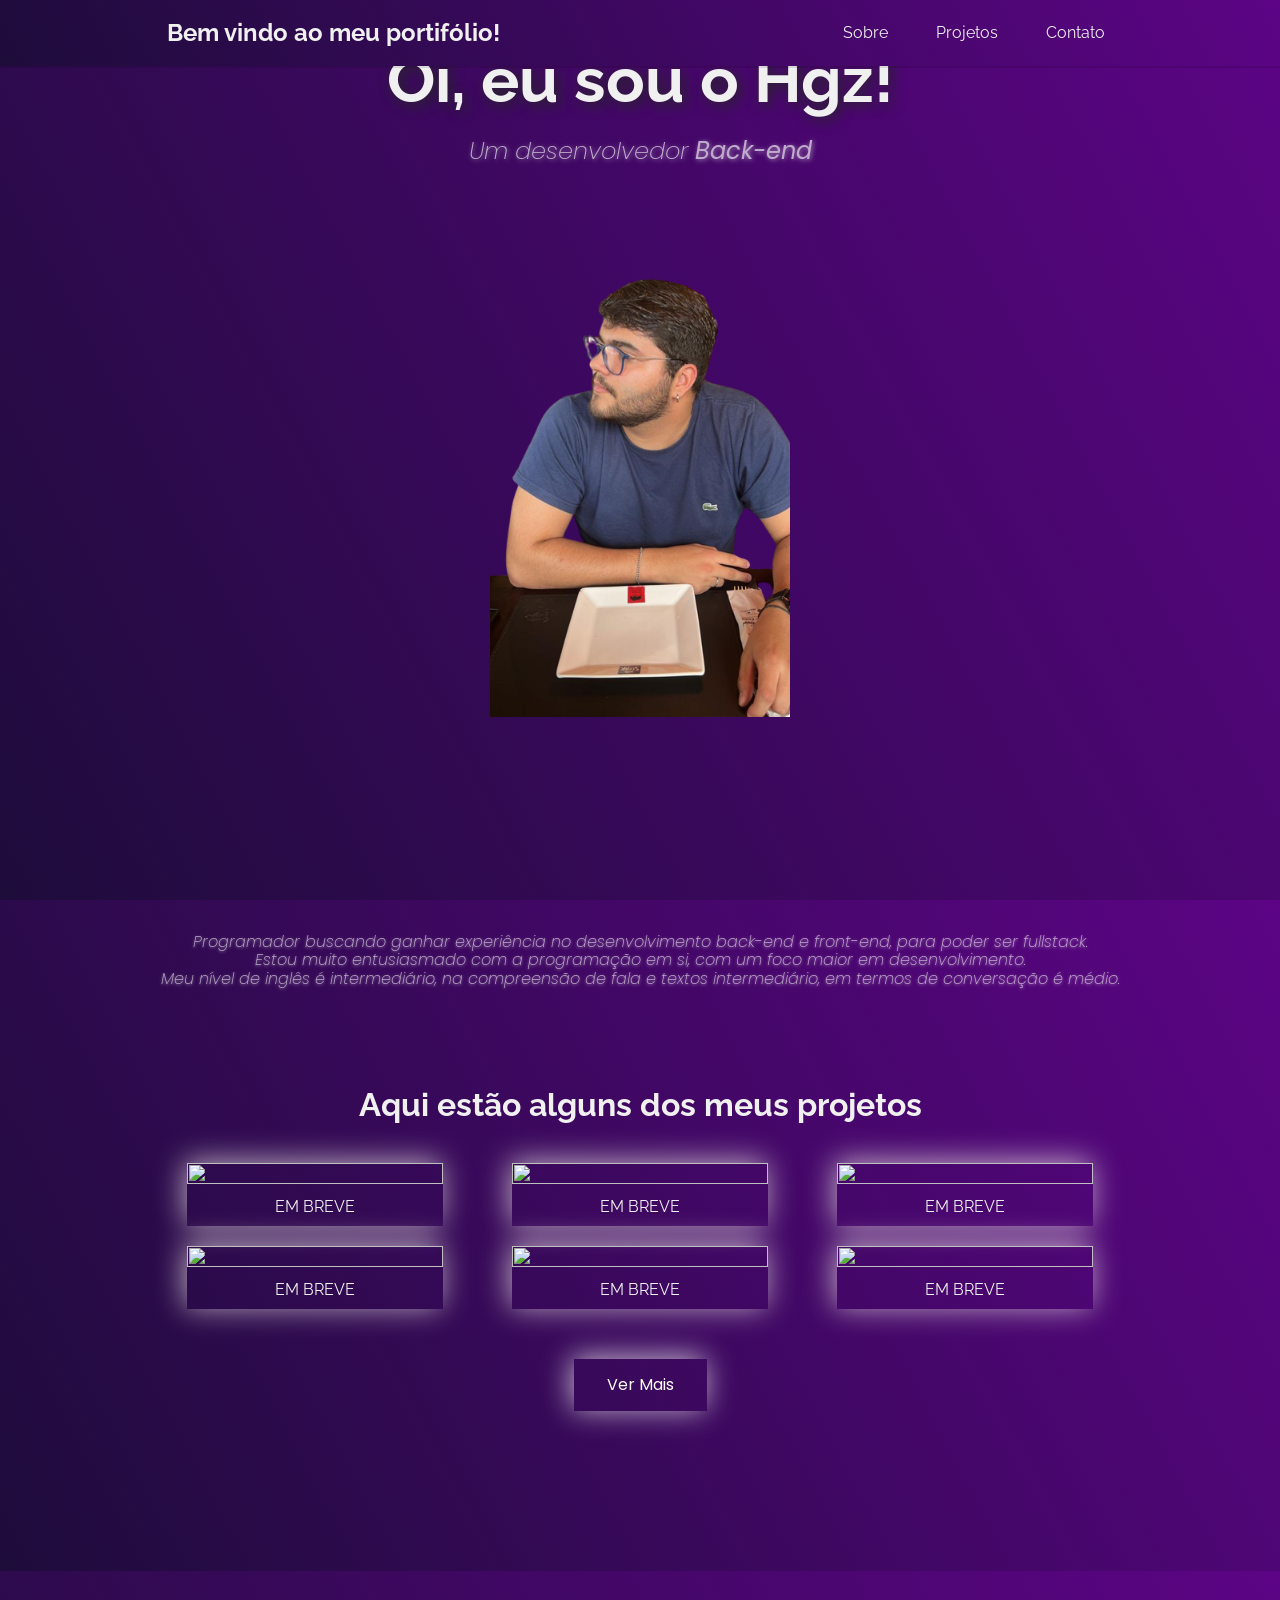
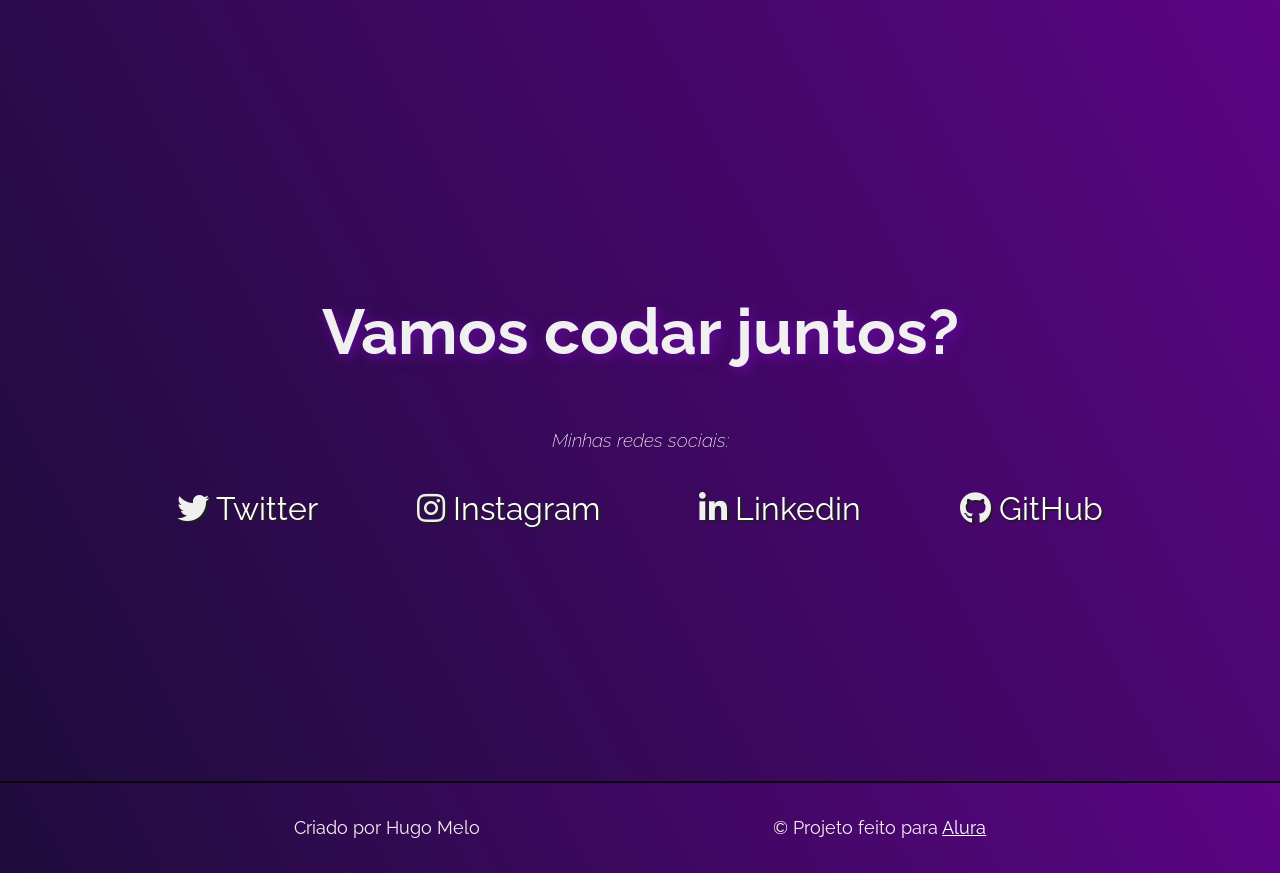
==== commit 7881a254: "commit" ====
--- a/index.html
+++ b/index.html
@@ -27,7 +27,7 @@
     <main>
         <section id="welcome-section">
             <section id="welcome-section">
-              <h1 class="titulo-welcome">Oi, eu sou o Hgz!</h1>
+              <h1 class="titulo-welcome"><br><br>Oi, eu sou o Hgz!</h1>
               <h2 class="subtitulo-welcome">Um desenvolvedor <strong>Back-end </strong></h2>
               <img src="fotoportifo-removebg-preview.png" alt="Foto do dev"  style="width: 300px; margin-bottom: 200px;">
               <p class="subtitulo-welcome"> Programador buscando ganhar experiência no
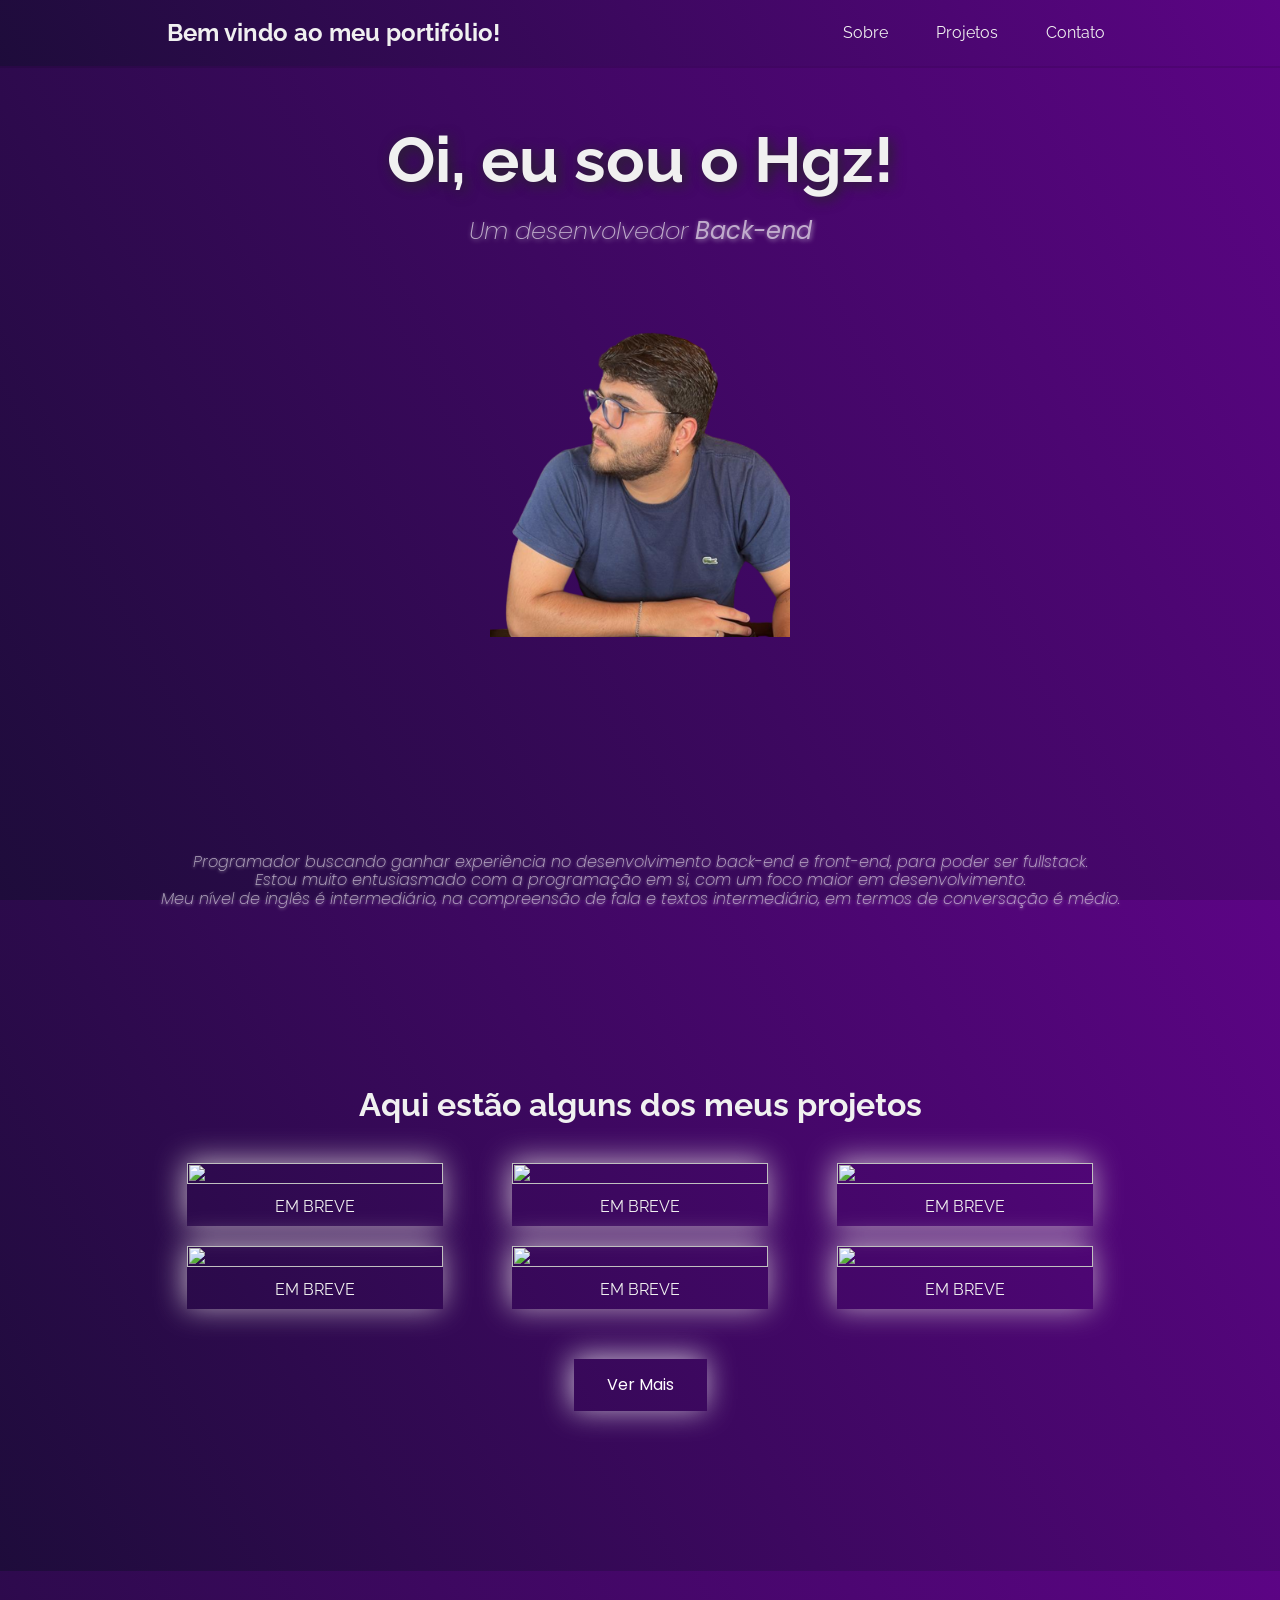
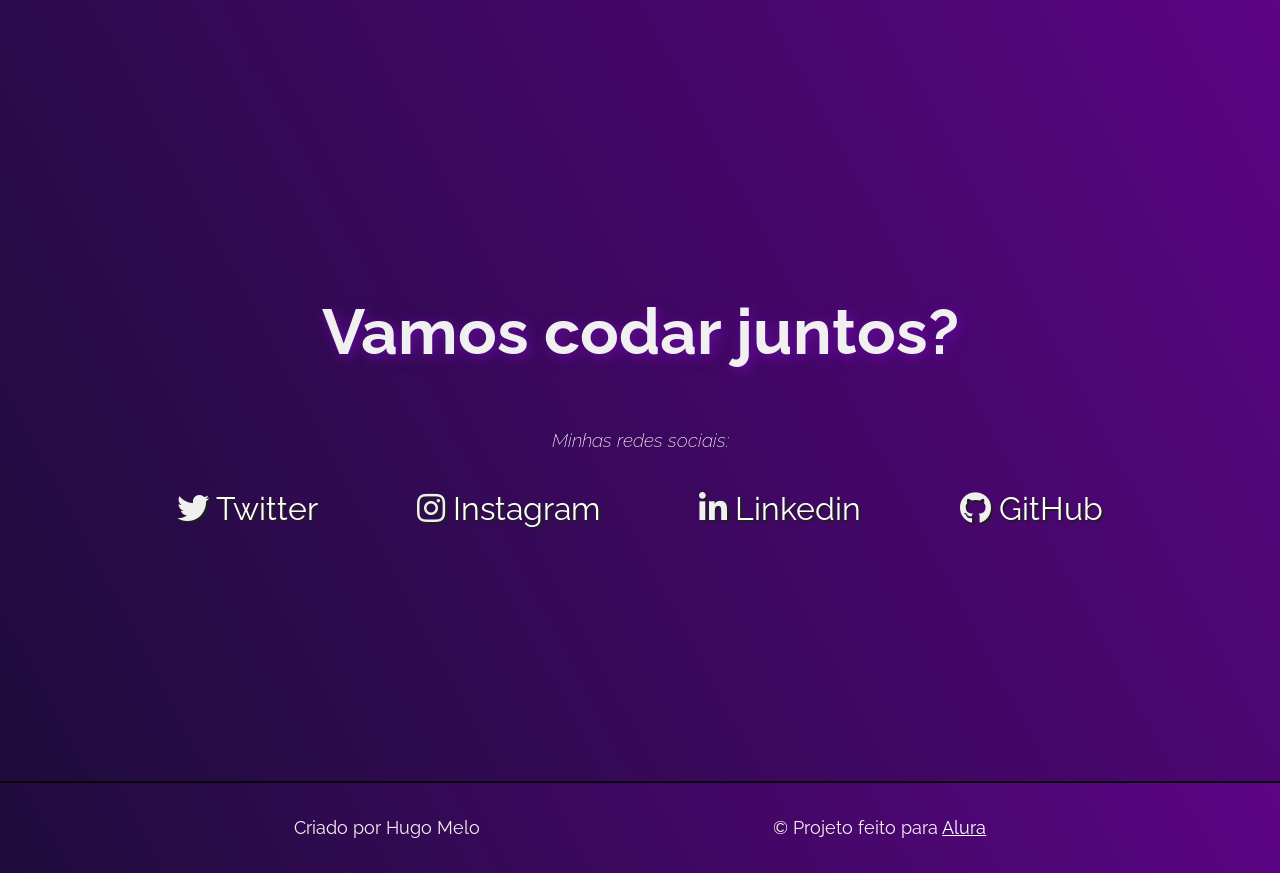
==== commit d1ec94f7: "commit" ====
--- a/index.html
+++ b/index.html
@@ -29,7 +29,7 @@
             <section id="welcome-section">
               <h1 class="titulo-welcome"><br><br>Oi, eu sou o Hgz!</h1>
               <h2 class="subtitulo-welcome">Um desenvolvedor <strong>Back-end </strong></h2>
-              <img src="fotoportifo-removebg-preview.png" alt="Foto do dev"  style="width: 300px; margin-bottom: 200px;">
+              <img src="fotoportifo.png" alt="Foto do dev"  style="width: 300px; margin-bottom: 200px;">
               <p class="subtitulo-welcome"> Programador buscando ganhar experiência no
                 desenvolvimento back-end e front-end, para poder ser
                 fullstack.<br>
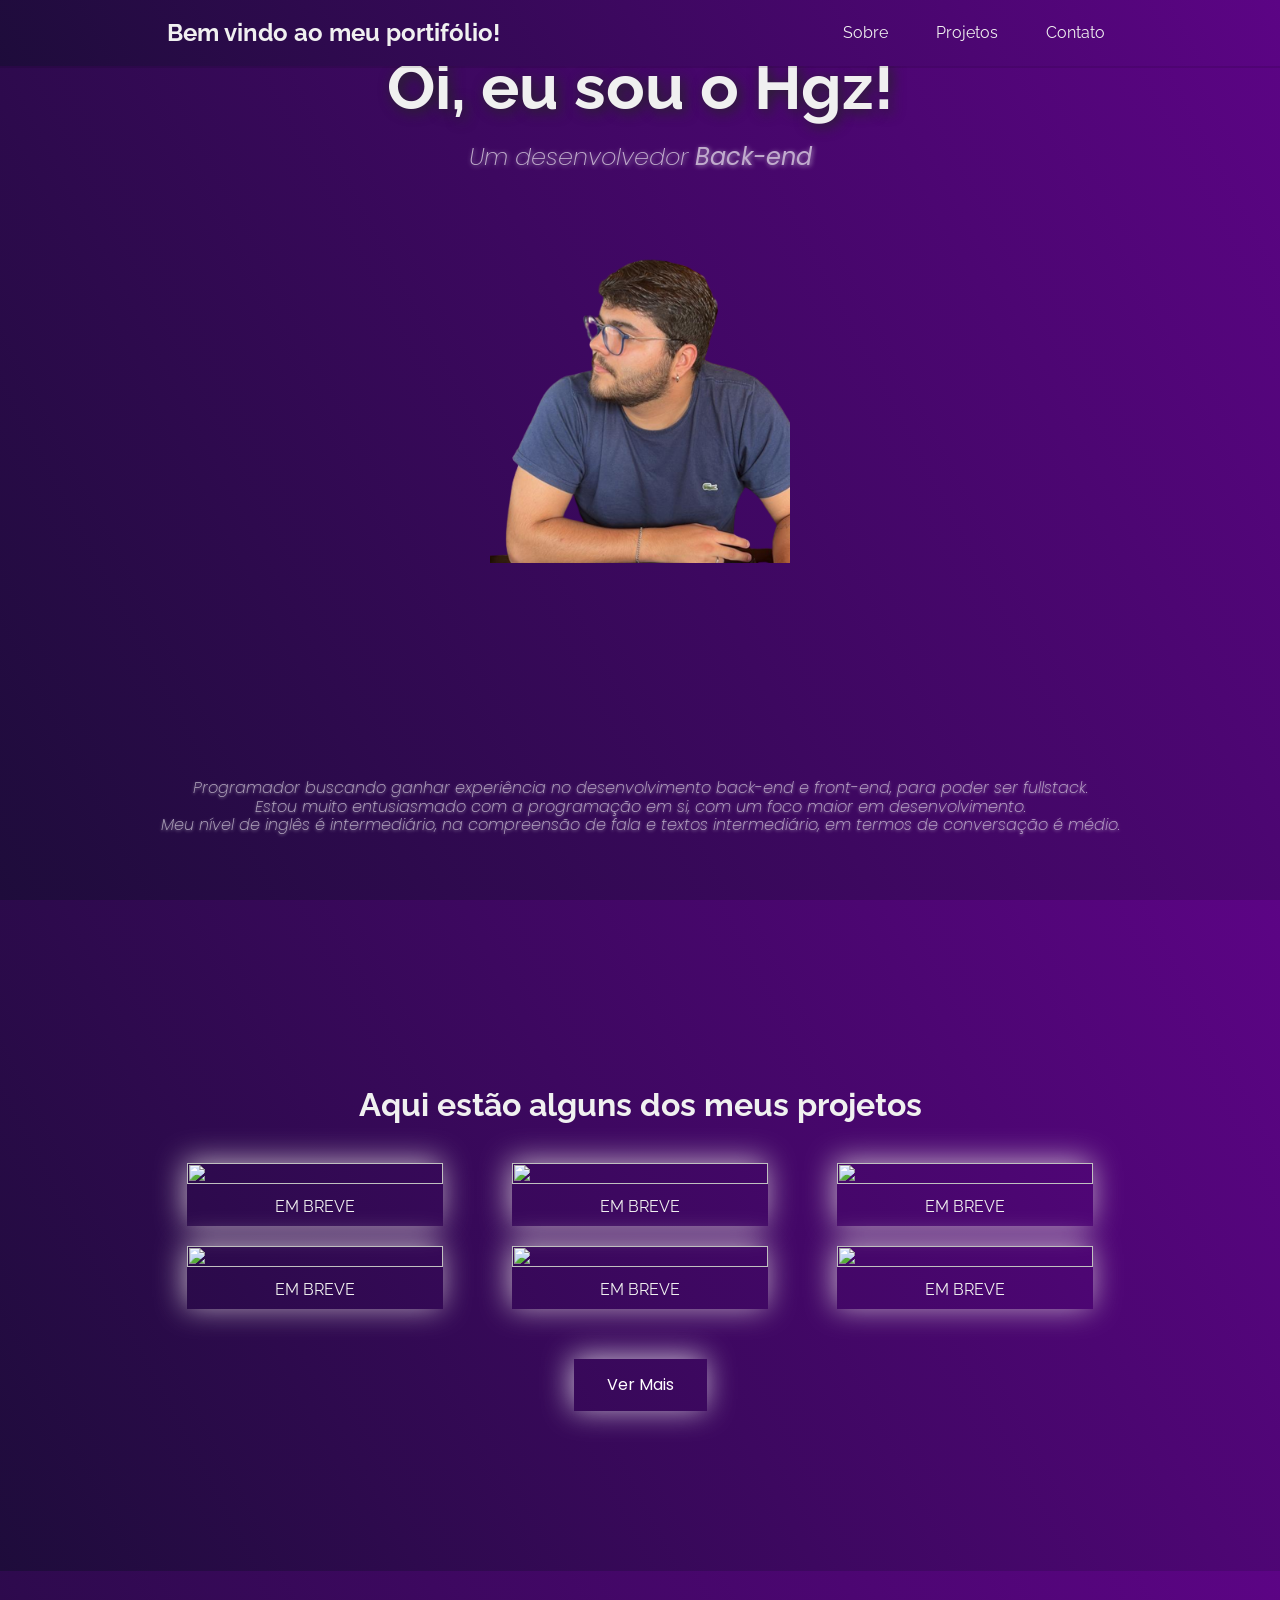
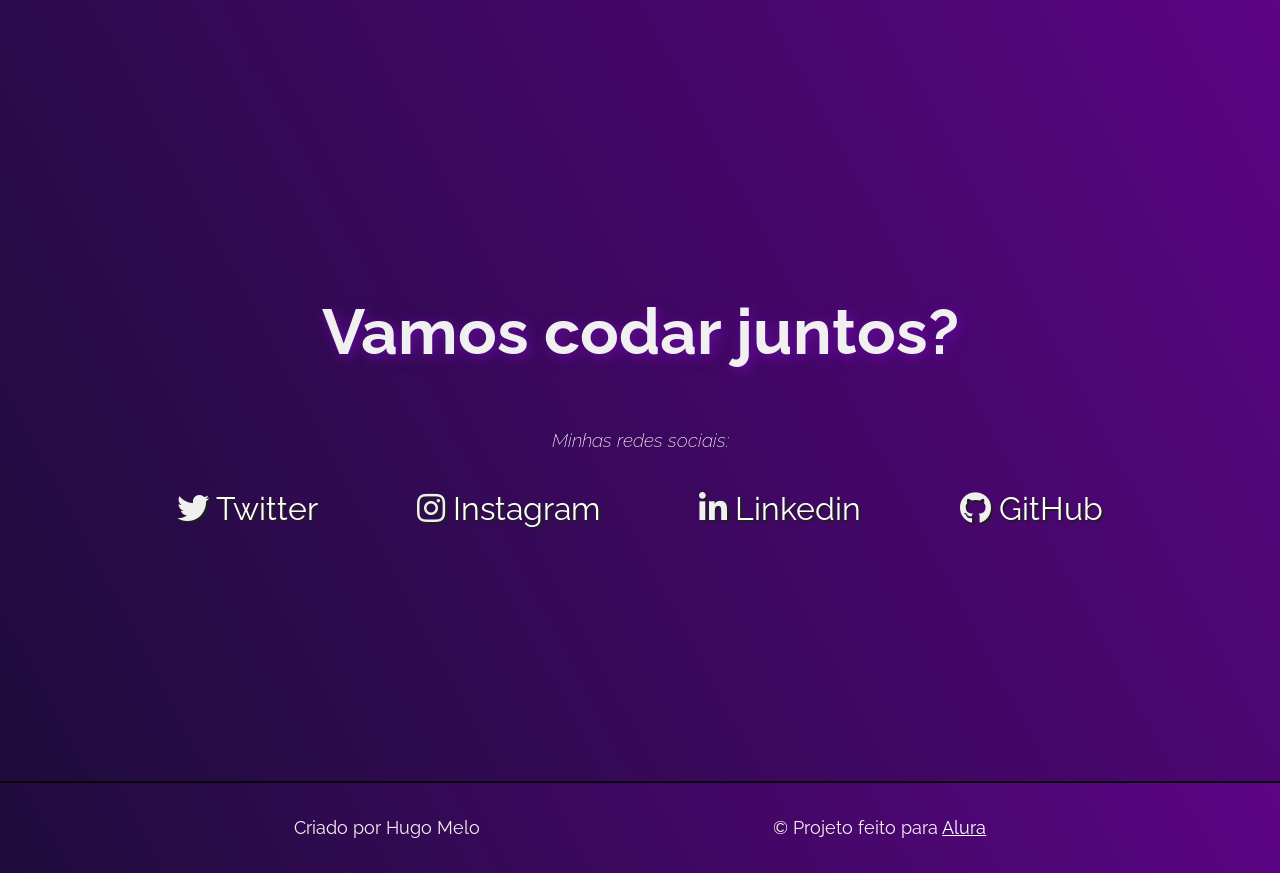
==== commit a085fd05: "commit" ====
--- a/index.html
+++ b/index.html
@@ -27,7 +27,7 @@
     <main>
         <section id="welcome-section">
             <section id="welcome-section">
-              <h1 class="titulo-welcome"><br><br>Oi, eu sou o Hgz!</h1>
+              <h1 class="titulo-welcome">Oi, eu sou o Hgz!</h1>
               <h2 class="subtitulo-welcome">Um desenvolvedor <strong>Back-end </strong></h2>
               <img src="fotoportifo.png" alt="Foto do dev"  style="width: 300px; margin-bottom: 200px;">
               <p class="subtitulo-welcome"> Programador buscando ganhar experiência no
